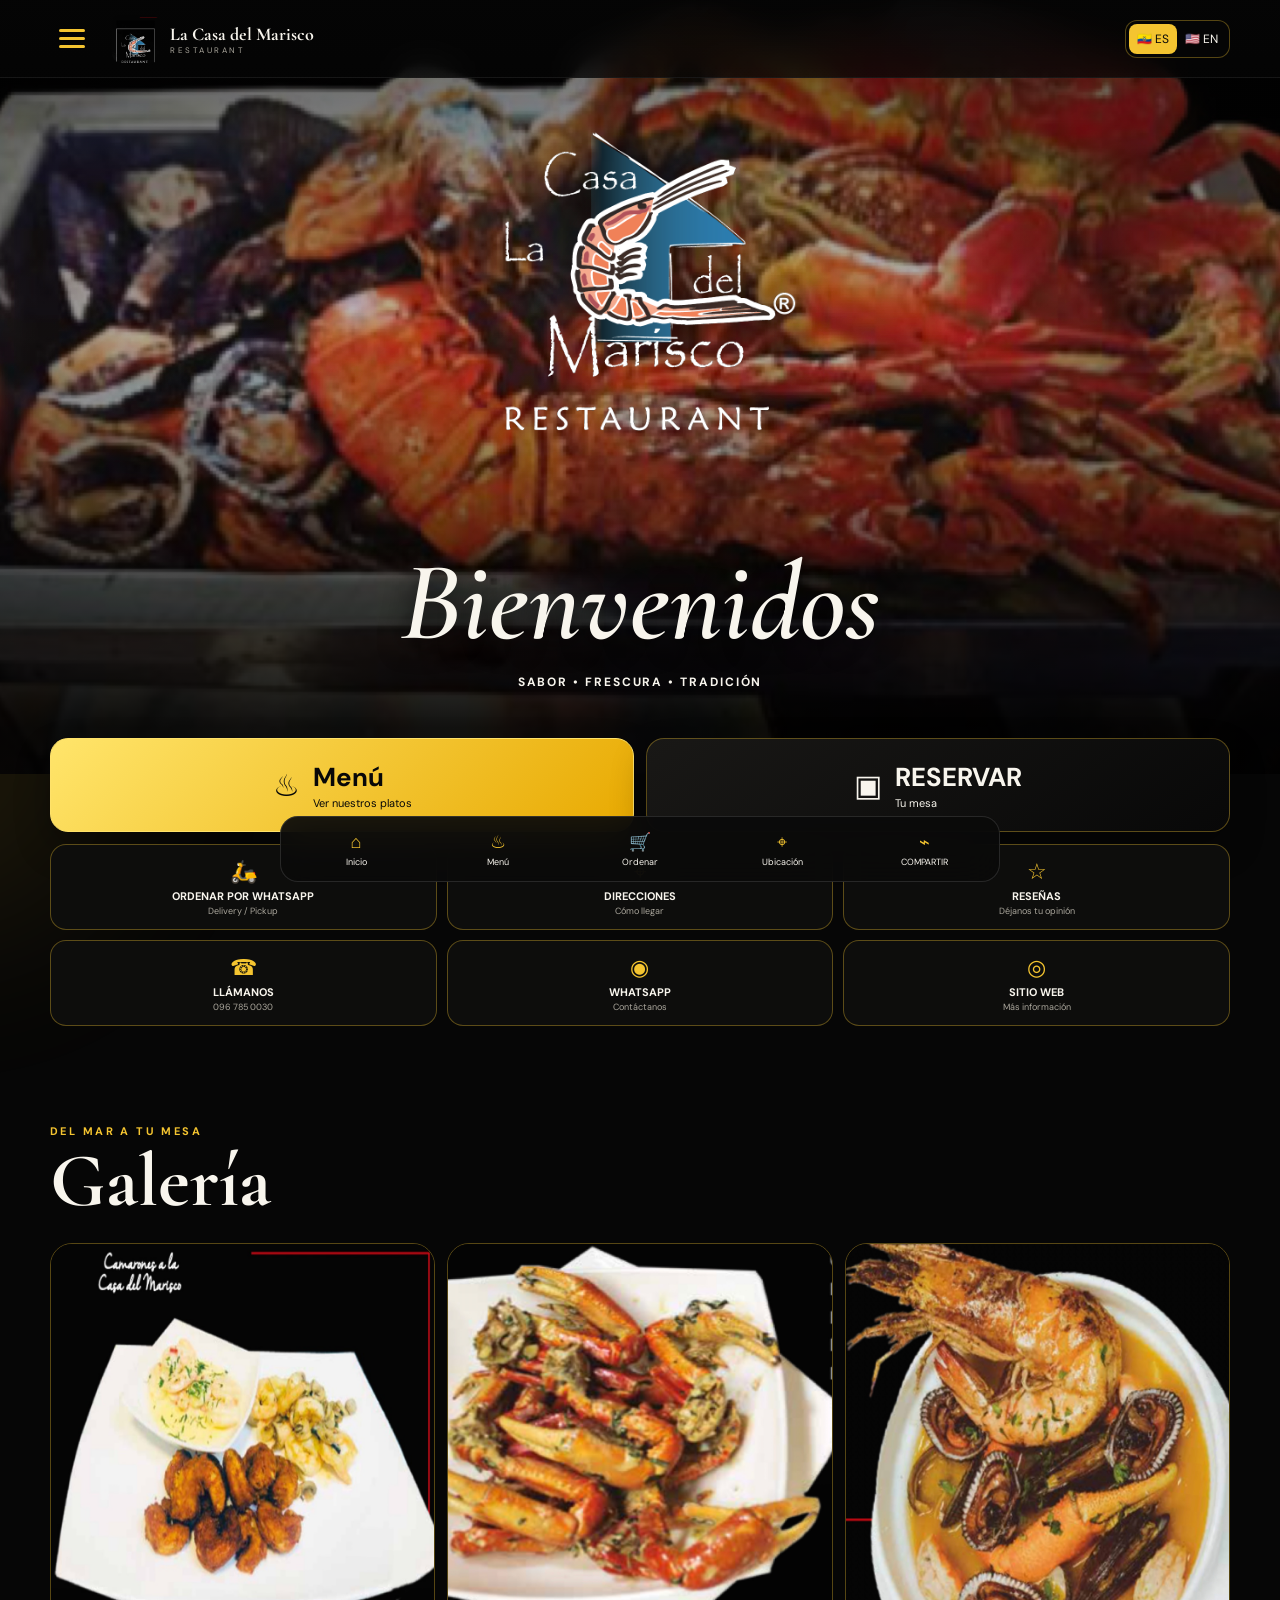
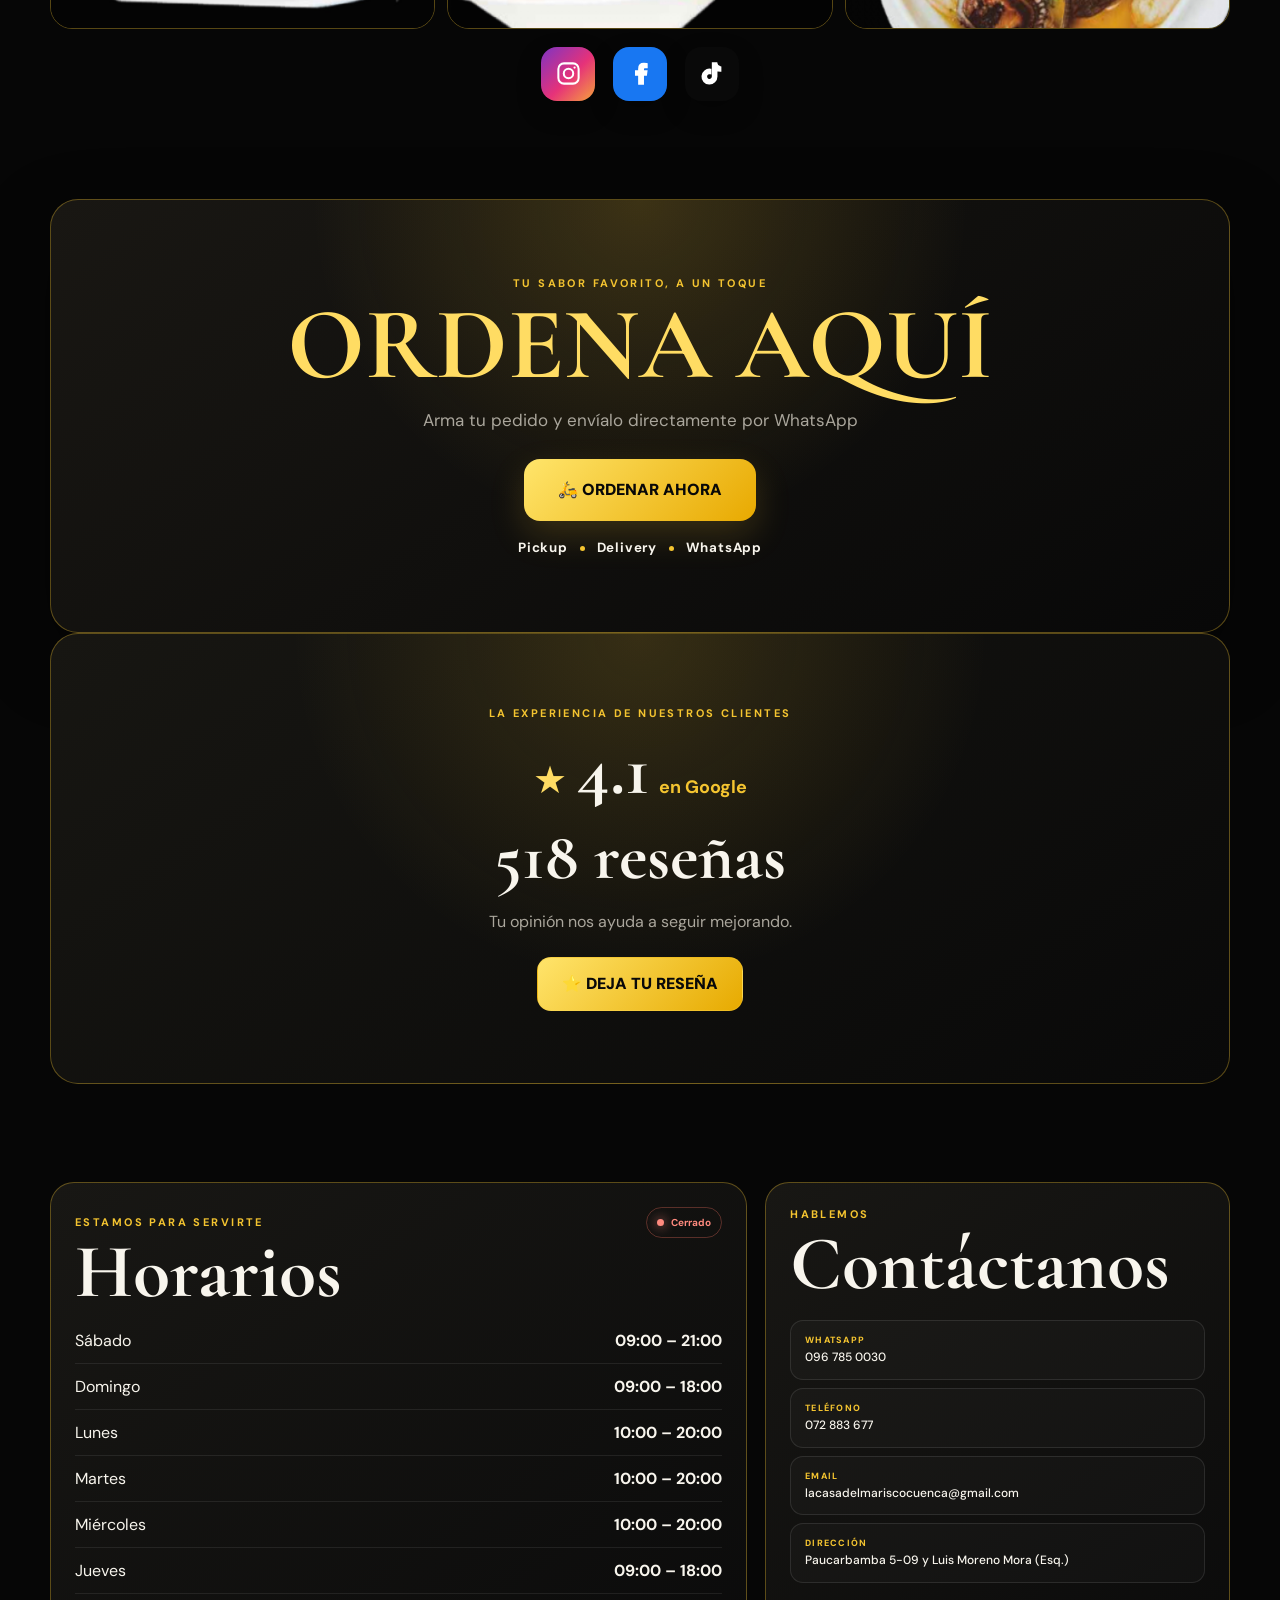
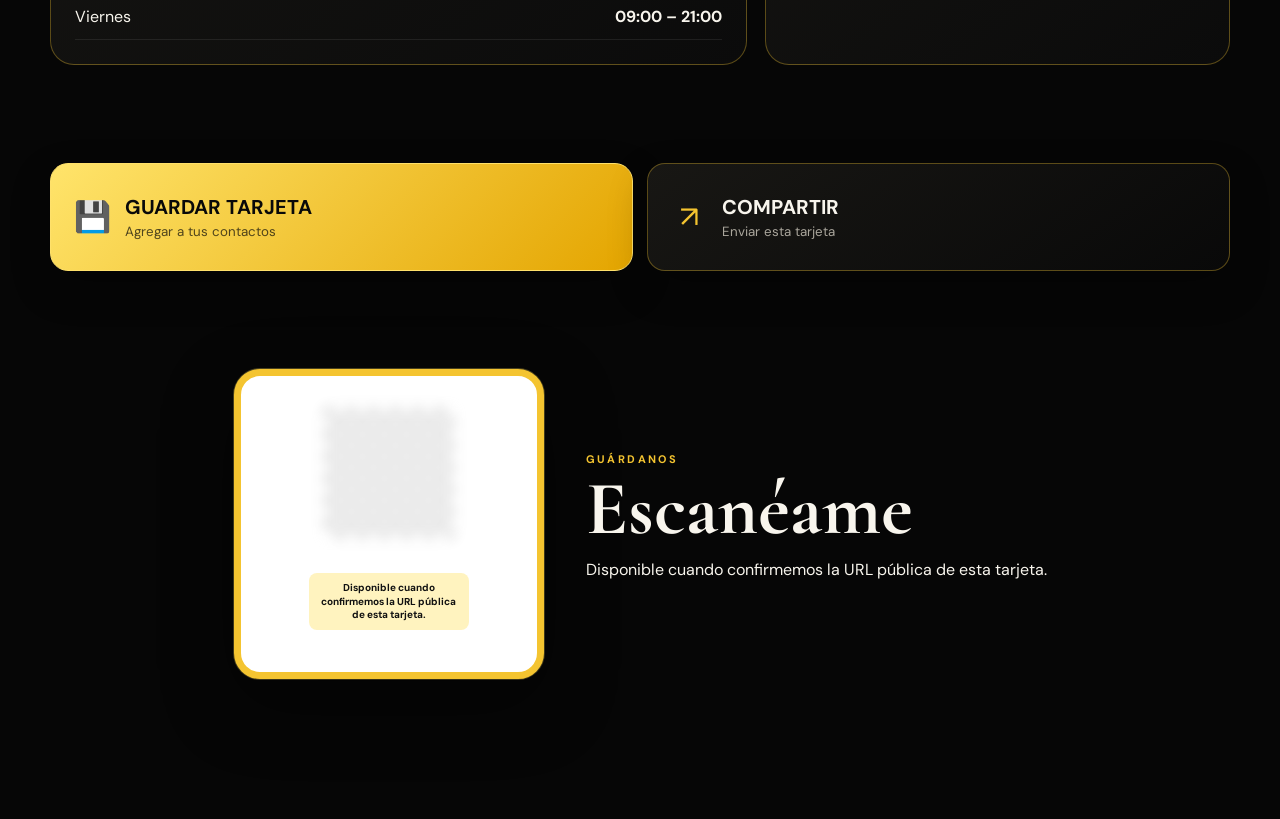
==== index.html @ 774e7944 "Initial release - La Casa del Marisco digital card" ====
<!doctype html>
<html lang="es">
  <head>
    <meta charset="UTF-8" />
    <meta name="viewport" content="width=device-width, initial-scale=1, viewport-fit=cover" />
    <meta name="theme-color" content="#080808" />
    <meta name="description" content="Tarjeta digital de La Casa del Marisco Restaurant." />
    <title>La Casa del Marisco</title>
    <link rel="preconnect" href="https://fonts.googleapis.com" />
    <link rel="preconnect" href="https://fonts.gstatic.com" crossorigin />
    <link href="https://fonts.googleapis.com/css2?family=Cormorant+Garamond:ital,wght@1,600&family=DM+Sans:wght@400;500;600;700&display=swap" rel="stylesheet" />
    <link rel="stylesheet" href="styles.css" />
    <link rel="stylesheet" href="brand-overrides.css" />
    <link rel="stylesheet" href="connections.css" />
    <link rel="stylesheet" href="phase5.css" />
    <link rel="stylesheet" href="phase6.css" />
    <link rel="stylesheet" href="phase7.css" />
    <link rel="stylesheet" href="phase8.css" />
  </head>
  <body>
    <div class="ambient ambient-one"></div>
    <div class="ambient ambient-two"></div>
    <header class="topbar" aria-label="Cabecera principal" data-i18n-aria="mainHeader">
      <button class="icon-button" id="menu-toggle" aria-label="Abrir navegación" data-i18n-aria="openNavigation" aria-expanded="false"><span></span><span></span><span></span></button>
      <a class="brand" href="#inicio" aria-label="La Casa del Marisco, inicio">
        <img class="brand-logo" src="assets/images/logo-menu.png" alt="" />
        <span><strong>La Casa del Marisco</strong><small>RESTAURANT</small></span>
      </a>
      <div class="language-switch" role="group" aria-label="Idioma" data-i18n-aria="languageLabel">
        <button data-lang="es" class="active" aria-pressed="true">🇪🇨 ES</button>
        <button data-lang="en" aria-pressed="false">🇺🇸 EN</button>
      </div>
    </header>

    <aside class="drawer" id="drawer" aria-hidden="true">
      <button class="drawer-close" id="drawer-close" aria-label="Cerrar navegación" data-i18n-aria="closeNavigation">×</button>
      <p class="eyebrow">La Casa del Marisco</p>
      <nav>
        <a href="#inicio" data-i18n="home">Inicio</a>
        <a href="#menu" data-i18n="menu">Menú</a>
        <a href="ordenar/" data-i18n="order">Ordenar</a>
        <a href="#horarios" data-i18n="hours">Horarios</a>
        <a href="#contacto" data-i18n="contact">Contacto</a>
      </nav>
    </aside>
    <button class="drawer-backdrop" id="drawer-backdrop" aria-label="Cerrar navegación" tabindex="-1"></button>

    <main>
      <section class="hero" id="inicio">
        <img class="hero-photo" src="assets/images/hero-seafood.jpg" alt="Composición promocional de mariscos" data-i18n-alt="heroAlt" fetchpriority="high" />
        <div class="hero-shade"></div>
        <img class="hero-logo" src="assets/brand/logo-la-casa-del-marisco-transparent.png" alt="La Casa del Marisco Restaurant" />
        <div class="hero-copy">
          <p class="eyebrow">Una experiencia del mar</p>
          <h1 data-i18n="welcome">Bienvenidos</h1>
          <p class="hero-tagline" data-i18n="tagline">SABOR <i></i> FRESCURA <i></i> TRADICIÓN</p>
        </div>
      </section>

      <section class="action-panel" aria-label="Acciones principales" data-i18n-aria="mainActions">
        <div class="primary-actions">
          <a class="action-card gold" href="#menu"><span class="action-icon">♨</span><span><strong data-i18n="menu">MENÚ</strong><small data-i18n="viewMenu">Ver nuestros platos</small></span></a>
          <a class="action-card" id="reservation-link" target="_blank" rel="noopener noreferrer"><span class="action-icon">▣</span><span><strong data-i18n="reserve">RESERVAR</strong><small data-i18n="yourTable">Tu mesa</small></span></a>
        </div>
        <div class="secondary-actions">
          <a class="mini-action" href="ordenar/"><span>🛵</span><strong data-i18n="orderWhatsapp">ORDENAR POR WHATSAPP</strong><small>Delivery / Pickup</small></a>
          <a class="mini-action" id="directions-link" target="_blank" rel="noopener noreferrer"><span>⌖</span><strong data-i18n="directions">DIRECCIONES</strong><small data-i18n="getDirections">Cómo llegar</small></a>
          <button class="mini-action" id="reviews-link"><span>☆</span><strong data-i18n="reviews">RESEÑAS</strong><small data-i18n="leaveOpinion">Déjanos tu opinión</small></button>
          <a class="mini-action" href="tel:+593967850030"><span>☎</span><strong data-i18n="callUs">LLÁMANOS</strong><small>096 785 0030</small></a>
          <a class="mini-action" id="general-whatsapp" target="_blank" rel="noopener noreferrer"><span>◉</span><strong>WHATSAPP</strong><small data-i18n="contactUs">Contáctanos</small></a>
          <button class="mini-action" data-placeholder="website"><span>◎</span><strong data-i18n="website">SITIO WEB</strong><small data-i18n="moreInfo">Más información</small></button>
        </div>
      </section>

      <section class="section gallery-section" aria-labelledby="gallery-title">
        <div class="section-heading"><p class="eyebrow" data-i18n="fromSea">Del mar a tu mesa</p><h2 id="gallery-title" data-i18n="gallery">Galería</h2></div>
        <div class="gallery-grid">
          <figure><img src="assets/images/gallery-shrimp.jpg" alt="Plato de camarones de La Casa del Marisco" data-i18n-alt="shrimpAlt" loading="lazy" /></figure>
          <figure><img src="assets/images/gallery-crab.jpg" alt="Plato de cangrejo de La Casa del Marisco" data-i18n-alt="crabAlt" loading="lazy" /></figure>
          <figure><img src="assets/images/gallery-soup.jpg" alt="Sopa marinera de La Casa del Marisco" data-i18n-alt="soupAlt" loading="lazy" /></figure>
        </div>
        <div class="social-row" aria-label="Redes sociales" data-i18n-aria="socialNetworks">
          <a id="instagram-link" aria-label="Instagram" target="_blank" rel="noopener noreferrer"><span class="social-icon instagram-icon" aria-hidden="true"><svg viewBox="0 0 24 24"><rect x="3" y="3" width="18" height="18" rx="5"/><circle cx="12" cy="12" r="4.2"/><circle class="social-dot" cx="17.4" cy="6.7" r="1"/></svg></span></a>
          <a id="facebook-link" aria-label="Facebook" target="_blank" rel="noopener noreferrer"><span class="social-icon facebook-icon" aria-hidden="true"><svg viewBox="0 0 24 24"><path d="M14.2 21v-8h2.7l.4-3.1h-3.1v-2c0-.9.3-1.5 1.6-1.5h1.7V3.6c-.8-.1-1.7-.2-2.5-.2-2.5 0-4.2 1.5-4.2 4.3v2.2H8v3.1h2.8v8h3.4z"/></svg></span></a>
          <a id="tiktok-link" aria-label="TikTok" target="_blank" rel="noopener noreferrer"><span class="social-icon tiktok-icon" aria-hidden="true"><svg viewBox="0 0 24 24"><path d="M15.5 3c.3 2 1.4 3.3 3.5 3.5v3.1c-1.3 0-2.5-.3-3.5-1v6.1a6.2 6.2 0 1 1-5.4-6.1v3.2a3 3 0 1 0 2.2 2.9V3h3.2z"/></svg></span></a>
        </div>
      </section>

      <section class="section order-cta" id="menu" aria-labelledby="order-title">
        <p class="eyebrow" data-i18n="orderEyebrow">Tu sabor favorito, a un toque</p>
        <h2 id="order-title" data-i18n="orderHere">ORDENA AQUÍ</h2>
        <p data-i18n="orderCtaText">Arma tu pedido y envíalo directamente por WhatsApp</p>
        <a class="order-cta-button" href="/ordenar/" data-i18n="orderNow">🛵 ORDENAR AHORA</a>
        <small>Pickup <i></i> Delivery <i></i> WhatsApp</small>
      </section>

      <section class="section reviews-section" aria-labelledby="reviews-title">
        <p class="eyebrow" data-i18n="customerExperience">La experiencia de nuestros clientes</p>
        <div class="reviews-rating"><span aria-hidden="true">★</span><strong id="google-rating">4.1</strong><small data-i18n="onGoogle">en Google</small></div>
        <h2 id="reviews-title"><span id="google-review-count">518</span> <span data-i18n="reviewWord">reseñas</span></h2>
        <p data-i18n="feedbackHelps">Tu opinión nos ayuda a seguir mejorando.</p>
        <a class="reviews-button" id="google-review-button" target="_blank" rel="noopener noreferrer" data-i18n="leaveReview">⭐ DEJA TU RESEÑA</a>
      </section>

      <section class="section info-grid" id="horarios">
        <article class="info-card"><div class="status-row"><p class="eyebrow" data-i18n="hereForYou">Estamos para servirte</p><span class="open-status" id="open-status"></span></div><h2 data-i18n="hours">Horarios</h2><div id="hours-list" class="hours-list"></div></article>
        <article class="info-card" id="contacto"><p class="eyebrow" data-i18n="talk">Hablemos</p><h2 data-i18n="contactTitle">Contáctanos</h2><div class="contact-list"><a id="contact-whatsapp" target="_blank" rel="noopener noreferrer"><span>WhatsApp</span><strong>096 785 0030</strong></a><a href="tel:072883677"><span data-i18n="phone">Teléfono</span><strong>072 883 677</strong></a><a href="mailto:lacasadelmariscocuenca@gmail.com"><span>Email</span><strong>lacasadelmariscocuenca@gmail.com</strong></a><a id="contact-address" target="_blank" rel="noopener noreferrer"><span data-i18n="addressLabel">Dirección</span><strong>Paucarbamba 5-09 y Luis Moreno Mora (Esq.)</strong></a></div></article>
      </section>

      <section class="section card-actions" aria-label="Guardar y compartir tarjeta" data-i18n-aria="saveShareLabel">
        <button class="card-action-button card-action-primary" id="save-contact" type="button"><span aria-hidden="true">💾</span><strong data-i18n="saveContact">GUARDAR TARJETA</strong><small data-i18n="addContacts">Agregar a tus contactos</small></button>
        <button class="card-action-button" id="share-card" type="button"><span aria-hidden="true">↗</span><strong data-i18n="share">COMPARTIR</strong><small data-i18n="sendCard">Enviar esta tarjeta</small></button>
      </section>

      <section class="section qr-section"><div class="qr-placeholder" id="qr-placeholder" aria-label="Código QR definitivo pendiente de URL pública" data-i18n-aria="qrLabel"><div class="qr-grid"></div><p id="qr-status"></p></div><div><p class="eyebrow" data-i18n="saveUs">Guárdanos</p><h2 data-i18n="scanMe">Escanéame</h2><p data-i18n="qrPending">Disponible cuando confirmemos la URL pública de esta tarjeta.</p></div></section>
    </main>

    <div class="toast" id="toast" role="status" aria-live="polite"></div>
    <nav class="bottom-nav" aria-label="Navegación inferior" data-i18n-aria="bottomNavigation">
      <a href="#inicio"><span>⌂</span><small data-i18n="home">Inicio</small></a>
      <a href="#menu"><span>♨</span><small data-i18n="menu">Menú</small></a>
      <a href="ordenar/"><span>🛒</span><small data-i18n="order">Ordenar</small></a>
      <a id="bottom-location" target="_blank" rel="noopener noreferrer"><span>⌖</span><small data-i18n="location">Ubicación</small></a>
      <button id="share-button"><span>⌁</span><small data-i18n="share">Compartir</small></button>
    </nav>
    <script type="module" src="app.js"></script>
  </body>
</html>
---- styles.css ----
:root{--ink:#060606;--surface:#10100f;--surface-2:#181714;--gold:#f4c430;--gold-2:#ffdc63;--white:#f8f5ed;--muted:#aaa69c;--line:rgba(244,196,48,.34);--radius:24px;--max:1180px}*{box-sizing:border-box}html{scroll-behavior:smooth;scroll-padding-top:82px}body{margin:0;background:var(--ink);color:var(--white);font-family:"DM Sans",sans-serif;min-width:320px;overflow-x:hidden}button,a,input,textarea{font:inherit}button,a{touch-action:manipulation}button{color:inherit}.ambient{position:fixed;border-radius:999px;filter:blur(100px);opacity:.11;pointer-events:none}.ambient-one{width:420px;height:420px;background:#d45c12;right:-180px;top:20vh}.ambient-two{width:340px;height:340px;background:var(--gold);left:-230px;top:65vh}.topbar{height:78px;position:fixed;z-index:40;inset:0 0 auto;display:grid;grid-template-columns:48px 1fr auto;align-items:center;gap:14px;padding:10px max(18px,calc((100vw - var(--max))/2));background:linear-gradient(180deg,rgba(5,5,5,.96),rgba(5,5,5,.76));border-bottom:1px solid rgba(255,255,255,.07);backdrop-filter:blur(18px)}.icon-button{width:44px;height:44px;border:0;background:transparent;display:grid;place-content:center;gap:5px;cursor:pointer}.icon-button span{width:26px;height:3px;border-radius:4px;background:var(--gold)}.brand{display:flex;align-items:center;gap:10px;color:var(--white);text-decoration:none;justify-self:start}.brand-mark{width:43px;height:43px;border:1px solid var(--gold);border-radius:50%;display:grid;place-items:center;color:var(--gold);font-family:"Cormorant Garamond",serif;font-weight:600}.brand strong{display:block;font-family:"Cormorant Garamond",serif;font-size:18px}.brand small{display:block;font-size:8px;letter-spacing:.32em;color:var(--muted)}.language-switch{display:flex;border:1px solid var(--line);padding:3px;border-radius:12px;background:#050505}.language-switch button{border:0;border-radius:8px;background:transparent;padding:7px 8px;font-size:12px;cursor:pointer}.language-switch button.active{background:var(--gold);color:#090909}.drawer{position:fixed;z-index:70;left:0;top:0;bottom:0;width:min(340px,88vw);padding:82px 32px;background:#0b0b0a;border-right:1px solid var(--line);transform:translateX(-105%);transition:.35s ease}.drawer.open{transform:none}.drawer-close{position:absolute;right:22px;top:18px;border:0;background:none;font-size:42px;color:var(--gold);cursor:pointer}.drawer nav{display:grid;margin-top:28px}.drawer nav a{padding:18px 0;border-bottom:1px solid rgba(255,255,255,.09);color:var(--white);text-decoration:none;font-size:22px}.drawer-backdrop{position:fixed;z-index:60;inset:0;border:0;background:rgba(0,0,0,.7);opacity:0;visibility:hidden;transition:.3s}.drawer-backdrop.open{opacity:1;visibility:visible}.drawer-open{overflow:hidden}.hero{position:relative;min-height:690px;display:flex;align-items:flex-end;justify-content:center;overflow:hidden}.hero>img{position:absolute;inset:0;width:100%;height:100%;object-fit:cover;object-position:center}.hero-shade{position:absolute;inset:0;background:linear-gradient(180deg,rgba(0,0,0,.2) 20%,rgba(0,0,0,.05) 48%,rgba(0,0,0,.97) 96%),linear-gradient(90deg,rgba(0,0,0,.25),transparent,rgba(0,0,0,.25))}.hero-copy{position:relative;text-align:center;padding:160px 20px 72px}.eyebrow{text-transform:uppercase;letter-spacing:.22em;font-size:11px;color:var(--gold);font-weight:700;margin:0 0 9px}.hero h1{font-family:"Cormorant Garamond",serif;font-weight:600;font-style:italic;font-size:clamp(68px,15vw,128px);line-height:.78;margin:10px 0 32px;text-shadow:0 4px 28px #000}.hero-tagline{font-size:12px;font-weight:700;letter-spacing:.16em}.hero-tagline i{display:inline-block;width:5px;height:5px;background:var(--gold);border-radius:50%;margin:0 8px;vertical-align:middle}.action-panel,.section{width:min(var(--max),calc(100% - 32px));margin-inline:auto}.action-panel{position:relative;margin-top:-36px;z-index:3}.primary-actions{display:grid;grid-template-columns:1fr 1fr;gap:12px}.action-card{min-height:94px;border:1px solid var(--line);border-radius:18px;background:linear-gradient(145deg,#191816,#080808);display:flex;align-items:center;justify-content:center;gap:13px;color:var(--white);text-decoration:none;cursor:pointer;box-shadow:0 16px 35px rgba(0,0,0,.3)}.action-card.gold{color:#080808;background:linear-gradient(135deg,#ffe56b,#e8a900);border-color:#ffe26a}.action-icon{font-size:30px}.action-card strong,.action-card small{display:block}.action-card strong{font-size:clamp(18px,4vw,26px)}.action-card small{font-size:11px;margin-top:2px}.secondary-actions{display:grid;grid-template-columns:repeat(3,1fr);gap:10px;margin-top:12px}.mini-action{min-height:86px;border:1px solid var(--line);border-radius:16px;background:#0d0d0c;color:var(--white);text-decoration:none;display:flex;flex-direction:column;align-items:center;justify-content:center;text-align:center;padding:10px 5px;cursor:pointer}.mini-action>span{font-size:22px;color:var(--gold)}.mini-action strong{font-size:11px;margin-top:4px}.mini-action small{font-size:9px;color:var(--muted);margin-top:2px}.section{padding:98px 0 0}.section-heading{max-width:670px;margin-bottom:28px}.section-heading h2,.info-card h2,.qr-section h2{font-family:"Cormorant Garamond",serif;font-size:clamp(46px,9vw,76px);line-height:.9;margin:0 0 12px}.section-heading>p:last-child{color:var(--muted);line-height:1.65}.gallery-grid{display:grid;grid-template-columns:repeat(3,1fr);gap:12px}.gallery-grid figure{margin:0;aspect-ratio:1;border-radius:22px;overflow:hidden;border:1px solid var(--line)}.gallery-grid img{width:100%;height:100%;object-fit:cover;transition:.5s}.gallery-grid figure:hover img{transform:scale(1.04)}.social-row{display:grid;grid-template-columns:repeat(3,1fr);gap:10px;margin-top:12px}.social-row button{border:1px solid rgba(255,255,255,.12);border-radius:14px;padding:14px;background:#111;color:var(--white);cursor:pointer}.social-row small{display:block;color:var(--muted);margin-top:4px}.pdf-shell{min-height:540px;border:1px solid var(--line);border-radius:var(--radius);overflow:hidden;background:linear-gradient(145deg,#181714,#090909);display:grid;place-items:center}.pdf-frame{display:none}.pdf-shell iframe{width:100%;height:72vh;min-height:540px;border:0;display:none}.pdf-shell iframe.visible{display:block}.pdf-missing{text-align:center;max-width:470px;padding:40px}.pdf-missing>span{display:grid;place-items:center;margin:0 auto 18px;width:86px;height:112px;border:1px solid var(--gold);border-radius:10px;color:var(--gold);font-family:"Cormorant Garamond",serif;font-size:42px}.pdf-missing h3{font-size:24px;margin:0 0 9px}.pdf-missing p{color:var(--muted);line-height:1.6}.viewer-controls{display:flex;flex-wrap:wrap;align-items:center;justify-content:center;gap:12px;margin-top:14px}.viewer-controls button,.viewer-controls a{border:1px solid var(--line);border-radius:12px;padding:12px 16px;background:#111;color:var(--white);text-decoration:none}.viewer-controls button:disabled{opacity:.35}.order-layout{display:grid;grid-template-columns:1fr 400px;gap:24px;align-items:start}.product-list{min-height:320px}.empty-state{min-height:320px;border:1px dashed var(--line);border-radius:var(--radius);display:grid;place-content:center;text-align:center;padding:38px}.empty-state>span{font-size:40px;color:var(--gold)}.empty-state h3{font-size:24px;margin:12px 0 6px}.empty-state p{max-width:500px;color:var(--muted);line-height:1.6}.cart-card,.info-card{background:linear-gradient(145deg,#181714,#0b0b0b);border:1px solid var(--line);border-radius:var(--radius);padding:24px}.cart-card{position:sticky;top:94px}.cart-title{display:flex;align-items:center;justify-content:space-between}.cart-title h3{font-family:"Cormorant Garamond",serif;font-size:42px;margin:0}.cart-count{width:38px;height:38px;border-radius:50%;display:grid;place-items:center;background:var(--gold);color:#080808;font-weight:800}.empty-cart{color:var(--muted);padding:28px 0}.cart-card label{font-size:12px;color:var(--muted)}.cart-card textarea{width:100%;resize:vertical;margin:8px 0 16px;border:1px solid rgba(255,255,255,.14);border-radius:12px;background:#080808;color:var(--white);padding:12px}.cart-total{display:flex;justify-content:space-between;padding:17px 0;border-top:1px solid rgba(255,255,255,.1);font-size:20px}.whatsapp-button{width:100%;border:0;border-radius:14px;padding:16px;background:linear-gradient(135deg,var(--gold-2),#e9ab00);color:#090909;text-transform:uppercase;font-weight:800;cursor:pointer}.whatsapp-button:disabled{filter:grayscale(1);opacity:.4}.cart-help{font-size:11px;line-height:1.5;color:var(--muted);text-align:center}.cart-item{display:flex;justify-content:space-between;gap:12px;padding:14px 0;border-bottom:1px solid rgba(255,255,255,.08)}.cart-item small,.cart-item span{display:block;color:var(--muted);margin-top:3px}.quantity{display:flex;align-items:center;gap:6px}.quantity button{border:1px solid var(--line);border-radius:7px;background:#080808;min-width:29px;height:29px}.info-grid{display:grid;grid-template-columns:1.2fr .8fr;gap:18px}.hours-list>div{display:flex;justify-content:space-between;padding:12px 0;border-bottom:1px solid rgba(255,255,255,.08)}.info-card>a{display:block;color:var(--white);text-decoration:none;margin:14px 0;overflow-wrap:anywhere}.muted{color:var(--muted)}.qr-section{display:flex;align-items:center;justify-content:center;gap:42px;padding-bottom:140px}.qr-placeholder{width:260px;aspect-ratio:1;background:#fff;border:7px solid var(--gold);border-radius:26px;padding:20px;display:grid;place-items:center;text-align:center;color:#111}.qr-grid{width:130px;height:130px;background:repeating-conic-gradient(#090909 0 25%,#fff 0 50%) 0/22px 22px;filter:blur(5px);opacity:.25}.qr-placeholder p{font-size:10px;max-width:160px}.bottom-nav{position:fixed;z-index:45;bottom:0;left:50%;transform:translateX(-50%);width:min(720px,calc(100% - 16px));display:grid;grid-template-columns:repeat(6,1fr);padding:8px 4px max(8px,env(safe-area-inset-bottom));border:1px solid rgba(255,255,255,.12);border-bottom:0;border-radius:18px 18px 0 0;background:rgba(10,10,10,.92);backdrop-filter:blur(18px)}.bottom-nav a,.bottom-nav button{border:0;background:none;color:var(--white);text-decoration:none;text-align:center;padding:5px 2px;cursor:pointer}.bottom-nav span,.bottom-nav small{display:block}.bottom-nav span{font-size:18px;color:var(--gold)}.bottom-nav small{font-size:9px;margin-top:2px}.toast{position:fixed;z-index:100;left:50%;bottom:90px;transform:translate(-50%,20px);padding:12px 18px;border:1px solid var(--line);border-radius:12px;background:#151410;opacity:0;visibility:hidden;transition:.25s;text-align:center}.toast.show{opacity:1;visibility:visible;transform:translate(-50%,0)}@media(max-width:760px){.topbar{padding-inline:12px}.brand strong{font-size:14px}.brand small{font-size:7px}.hero{min-height:620px}.hero-copy{padding-bottom:70px}.secondary-actions{grid-template-columns:repeat(3,1fr)}.gallery-grid{gap:7px}.gallery-grid figure{border-radius:14px}.social-row{grid-template-columns:1fr}.order-layout,.info-grid{grid-template-columns:1fr}.cart-card{position:static}.qr-section{flex-direction:column;text-align:center}.pdf-shell,.pdf-shell iframe{min-height:480px}.section{padding-top:78px}}@media(max-width:430px){.language-switch button{padding:6px;font-size:10px}.brand-mark{width:38px;height:38px;font-size:12px}.hero{min-height:590px}.hero h1{font-size:68px}.hero-tagline{font-size:9px}.action-panel,.section{width:calc(100% - 20px)}.action-card{min-height:86px}.action-icon{font-size:24px}.secondary-actions{gap:7px}.mini-action{min-height:79px}.mini-action strong{font-size:9px}.mini-action small{font-size:8px}.section-heading h2,.info-card h2,.qr-section h2{font-size:48px}.gallery-grid{grid-template-columns:repeat(3,1fr)}.viewer-controls{font-size:12px}.viewer-controls button,.viewer-controls a{padding:10px}.qr-placeholder{width:230px}.bottom-nav{width:calc(100% - 8px)}}@media(min-width:1100px){body{padding-bottom:0}.hero{min-height:760px}.bottom-nav{bottom:18px;border-radius:18px;border-bottom:1px solid rgba(255,255,255,.12)}}@media(prefers-reduced-motion:reduce){*{scroll-behavior:auto!important;transition:none!important}}
---- brand-overrides.css ----
.brand-logo {
  width: 48px;
  height: 48px;
  object-fit: contain;
  border-radius: 9px;
}

@media (max-width: 430px) {
  .brand-logo {
    width: 40px;
    height: 40px;
  }
}
---- connections.css ----
.status-row {
  display: flex;
  align-items: center;
  justify-content: space-between;
  gap: 12px;
}

.status-row .eyebrow {
  margin: 0;
}

.open-status {
  display: inline-flex;
  align-items: center;
  gap: 7px;
  flex: none;
  padding: 8px 10px;
  border: 1px solid rgba(255, 255, 255, 0.12);
  border-radius: 999px;
  color: var(--muted);
  font-size: 10px;
  font-weight: 700;
}

.open-status::before {
  content: "";
  width: 7px;
  height: 7px;
  border-radius: 50%;
  background: currentColor;
  box-shadow: 0 0 12px currentColor;
}

.open-status.is-open {
  border-color: rgba(65, 220, 122, 0.32);
  color: #59df89;
}

.open-status.is-closed {
  border-color: rgba(255, 116, 101, 0.3);
  color: #ff8a7e;
}

.contact-list {
  display: grid;
  gap: 8px;
  margin-top: 22px;
}

.contact-list a {
  margin: 0;
  padding: 13px 14px;
  border: 1px solid rgba(255, 255, 255, 0.1);
  border-radius: 13px;
  background: rgba(255, 255, 255, 0.025);
  color: var(--white);
  text-decoration: none;
}

.contact-list a:visited { color: var(--white); }
.contact-list a:hover { color: var(--gold-2); border-color: var(--line); background: rgba(244, 196, 48, 0.07); }
.contact-list a:active { color: var(--gold); }
.contact-list a:focus-visible { color: var(--gold-2); }
.contact-list a:focus { color: var(--gold-2); text-decoration: none; }

.contact-list span,
.contact-list strong {
  display: block;
}

.contact-list span {
  margin-bottom: 3px;
  color: var(--gold);
  font-size: 9px;
  font-weight: 800;
  letter-spacing: 0.14em;
  text-transform: uppercase;
}

.contact-list strong {
  font-size: 12px;
  font-weight: 500;
  line-height: 1.4;
}

.qr-placeholder {
  width: min(310px, 82vw);
  box-shadow: 0 25px 70px rgba(0, 0, 0, 0.45), 0 0 0 1px rgba(255, 224, 92, 0.3);
}

.qr-placeholder .qr-grid {
  filter: blur(7px);
  opacity: 0.16;
}

.qr-placeholder p {
  padding: 8px 10px;
  border-radius: 8px;
  background: #fff3bf;
  font-weight: 700;
  line-height: 1.35;
}

.bottom-nav {
  grid-template-columns: repeat(5, 1fr);
}

button:focus-visible,
a:focus-visible {
  outline: 2px solid var(--gold-2);
  outline-offset: 3px;
}

@media (max-width: 430px) {
  .status-row {
    align-items: flex-start;
    flex-direction: column;
  }

  .open-status {
    margin-bottom: 10px;
  }

  .contact-list strong {
    font-size: 11px;
  }
}
---- phase5.css ----
.social-row button {
  display: flex;
  align-items: center;
  justify-content: center;
  gap: 12px;
  text-align: left;
}
.social-icon { flex: none; width: 36px; height: 36px; display: grid; place-items: center; border-radius: 11px; color: #fff; font-size: 22px; font-weight: 800; }
.instagram-icon { background: linear-gradient(135deg, #7d34c4, #e63279 55%, #f6a33b); }
.facebook-icon { background: #1877f2; font-family: Arial, sans-serif; }
.tiktok-icon { background: #090909; text-shadow: -2px 0 #25f4ee, 2px 0 #fe2c55; }
.order-cta { position: relative; overflow: hidden; display: grid; justify-items: center; text-align: center; padding: 76px 24px; margin-top: 98px; border: 1px solid var(--line); border-radius: 28px; background: radial-gradient(circle at 50% 0, rgba(244,196,48,.18), transparent 45%), linear-gradient(145deg, #191713, #080808); box-shadow: 0 26px 70px rgba(0,0,0,.38); }
.order-cta h2 { margin: 0; font-family: "Cormorant Garamond", serif; font-size: clamp(58px,11vw,102px); line-height: .9; color: var(--gold-2); }
.order-cta > p:not(.eyebrow) { max-width: 590px; margin: 18px 0 28px; color: var(--muted); font-size: 17px; }
.order-cta-button { display: inline-flex; align-items: center; justify-content: center; min-height: 62px; padding: 0 34px; border-radius: 16px; background: linear-gradient(135deg,#ffe56b,#e8a900); color: #080808; text-decoration: none; font-weight: 900; box-shadow: 0 14px 35px rgba(244,196,48,.18); }
.order-cta-button:visited { color: #080808; }
.order-cta-button:hover, .order-cta-button:focus-visible { color: #080808; filter: brightness(1.08); }
.order-cta small { margin-top: 18px; color: var(--white); font-weight: 700; letter-spacing: .06em; }
.order-cta small i { display: inline-block; width: 5px; height: 5px; margin: 0 8px; border-radius: 50%; background: var(--gold); vertical-align: middle; }
@media (max-width: 430px) {
  .order-cta { width: calc(100% - 20px); padding: 58px 16px; margin-top: 78px; }
  .order-cta > p:not(.eyebrow) { font-size: 15px; }
  .order-cta-button { width: 100%; padding-inline: 18px; }
  .social-row button { justify-content: flex-start; padding-inline: 20px; }
}
---- phase6.css ----
.hero { min-height: min(900px, 86vh); }
.hero > .hero-photo { object-position: center 52%; }
.hero-shade { background: linear-gradient(180deg, rgba(0,0,0,.62) 0%, rgba(0,0,0,.14) 44%, rgba(0,0,0,.92) 94%), linear-gradient(90deg, rgba(0,0,0,.25), transparent, rgba(0,0,0,.25)); }
.hero > .hero-logo { position: absolute; z-index: 2; inset: auto; top: 94px; left: 50%; transform: translateX(-50%); width: clamp(290px, 34vw, 460px) !important; height: auto !important; max-height: 48%; object-fit: contain !important; filter: drop-shadow(0 8px 18px rgba(0,0,0,.55)); }
.hero-copy { z-index: 3; padding-top: 440px; }
.hero-copy .eyebrow { display: none; }
.hero h1 { font-size: clamp(66px, 11vw, 112px); margin-bottom: 28px; }

.social-row a { display: flex; align-items: center; justify-content: center; gap: 12px; min-height: 68px; padding: 14px; border: 1px solid rgba(255,255,255,.12); border-radius: 14px; background: #111; color: var(--white); text-align: left; text-decoration: none; transition: border-color .2s ease, background .2s ease, transform .2s ease; }
.social-row a:visited { color: var(--white); }
.social-row a:hover, .social-row a:focus-visible { color: var(--white); border-color: var(--gold); background: rgba(244,196,48,.07); transform: translateY(-2px); }
.social-row a small { display: block; margin-top: 4px; color: var(--muted); }
.social-icon svg { width: 23px; height: 23px; fill: currentColor; stroke: currentColor; stroke-width: 1.8; }
.instagram-icon svg { fill: none; }
.instagram-icon .social-dot { fill: currentColor; stroke: none; }

.reviews-section { position: relative; overflow: hidden; display: grid; justify-items: center; text-align: center; padding: 72px 24px; border: 1px solid var(--line); border-radius: 28px; background: radial-gradient(circle at 50% 0, rgba(244,196,48,.16), transparent 47%), linear-gradient(145deg,#171612,#090909); }
.reviews-rating { display: flex; align-items: baseline; gap: 9px; margin: 4px 0 8px; }
.reviews-rating > span { color: var(--gold-2); font-size: 38px; }
.reviews-rating strong { color: var(--white); font-family: "Cormorant Garamond",serif; font-size: 74px; line-height: 1; }
.reviews-rating small { color: var(--gold); font-size: 18px; font-weight: 700; }
.reviews-section h2 { margin: 0; font-family: "Cormorant Garamond",serif; font-size: clamp(44px,7vw,68px); }
.reviews-section > p:not(.eyebrow) { margin: 13px 0 25px; color: var(--muted); }
.reviews-button { min-height: 54px; padding: 0 24px; border: 1px solid var(--line); border-radius: 14px; background: linear-gradient(135deg,#ffe46b,#e7aa00); color: #090909; font-weight: 900; }
.reviews-button:disabled { cursor: not-allowed; filter: grayscale(.35); opacity: .62; }
.reviews-pending { margin-top: 11px; color: var(--muted); font-size: 10px; }

@media (max-width: 760px) {
  .hero { min-height: 700px; }
  .hero > .hero-photo { object-position: 58% center; }
  .hero > .hero-logo { top: 88px; width: min(82vw, 350px) !important; max-height: 43%; }
  .hero-copy { padding: 390px 16px 82px; }
  .social-row a { justify-content: flex-start; padding-inline: 20px; }
}
@media (max-width: 430px) {
  .hero { min-height: 660px; }
  .hero > .hero-logo { top: 84px; width: min(88vw, 335px) !important; }
  .hero-copy { padding-top: 365px; }
  .hero h1 { font-size: 66px; }
  .reviews-section { width: calc(100% - 20px); padding: 58px 16px; }
}
---- phase7.css ----
.reviews-button {
  display: inline-flex;
  align-items: center;
  justify-content: center;
  color: #090909;
  text-decoration: none;
}
.reviews-button:visited,
.reviews-button:hover,
.reviews-button:focus-visible { color: #090909; }
.reviews-button:hover,
.reviews-button:focus-visible { filter: brightness(1.08); }

.card-actions {
  display: grid;
  grid-template-columns: repeat(2, minmax(0, 1fr));
  gap: 14px;
}
.card-action-button {
  min-height: 108px;
  display: grid;
  grid-template-columns: 42px 1fr;
  grid-template-rows: auto auto;
  align-content: center;
  align-items: center;
  column-gap: 12px;
  padding: 20px;
  border: 1px solid var(--line);
  border-radius: 18px;
  background: linear-gradient(145deg, #181714, #090909);
  color: var(--white);
  text-align: left;
  cursor: pointer;
  box-shadow: 0 16px 38px rgba(0,0,0,.28);
}
.card-action-button > span { grid-row: 1 / 3; font-size: 30px; color: var(--gold); text-align: center; }
.card-action-button strong { font-size: clamp(15px,2vw,20px); }
.card-action-button small { margin-top: 3px; color: var(--muted); }
.card-action-primary { background: linear-gradient(135deg, #ffe46b, #e4a500); color: #090909; border-color: #ffe16b; }
.card-action-primary > span { color: #090909; }
.card-action-primary small { color: rgba(9,9,9,.7); }
.card-action-button:hover,
.card-action-button:focus-visible { border-color: var(--gold-2); filter: brightness(1.06); transform: translateY(-1px); }

@media (max-width: 430px) {
  .card-actions { width: calc(100% - 20px); grid-template-columns: 1fr; gap: 10px; }
  .card-action-button { min-height: 92px; }
}
---- phase8.css ----
.primary-actions { grid-template-columns: repeat(2, minmax(0, 1fr)); }
.secondary-actions { grid-template-columns: repeat(3, minmax(0, 1fr)); }
.primary-actions > *, .secondary-actions > * { min-width: 0; }
.mini-action strong { max-width: 100%; line-height: 1.15; overflow-wrap: normal; }

.social-row { display: flex; flex-wrap: nowrap; align-items: center; justify-content: center; gap: 18px; margin-top: 18px; }
.social-row a { flex: 0 0 54px; width: 54px; min-height: 54px; padding: 0; border: 0; border-radius: 16px; background: transparent; box-shadow: 0 10px 24px rgba(0,0,0,.28); }
.social-row a:hover, .social-row a:focus-visible { border: 0; background: transparent; transform: translateY(-2px) scale(1.04); }
.social-row a:active { transform: scale(.97); }
.social-icon { width: 54px; height: 54px; border-radius: 16px; }
.social-icon svg { width: 27px; height: 27px; }

@media (max-width: 430px) {
  .primary-actions { grid-template-columns: repeat(2, minmax(0, 1fr)); gap: 8px; }
  .secondary-actions { grid-template-columns: repeat(3, minmax(0, 1fr)); gap: 7px; }
  .action-card { min-width: 0; padding-inline: 8px; gap: 8px; }
  .action-card strong { font-size: 17px; }
  .action-card small { font-size: 9px; }
  .mini-action { min-width: 0; min-height: 82px; padding: 8px 3px; }
  .mini-action > span { font-size: 20px; }
  .mini-action strong { font-size: 8.5px; }
  .mini-action small { font-size: 7.5px; line-height: 1.15; }
  .social-row { flex-wrap: nowrap; gap: 16px; }
  .social-row a, .social-icon { width: 52px; min-height: 52px; flex-basis: 52px; }
}
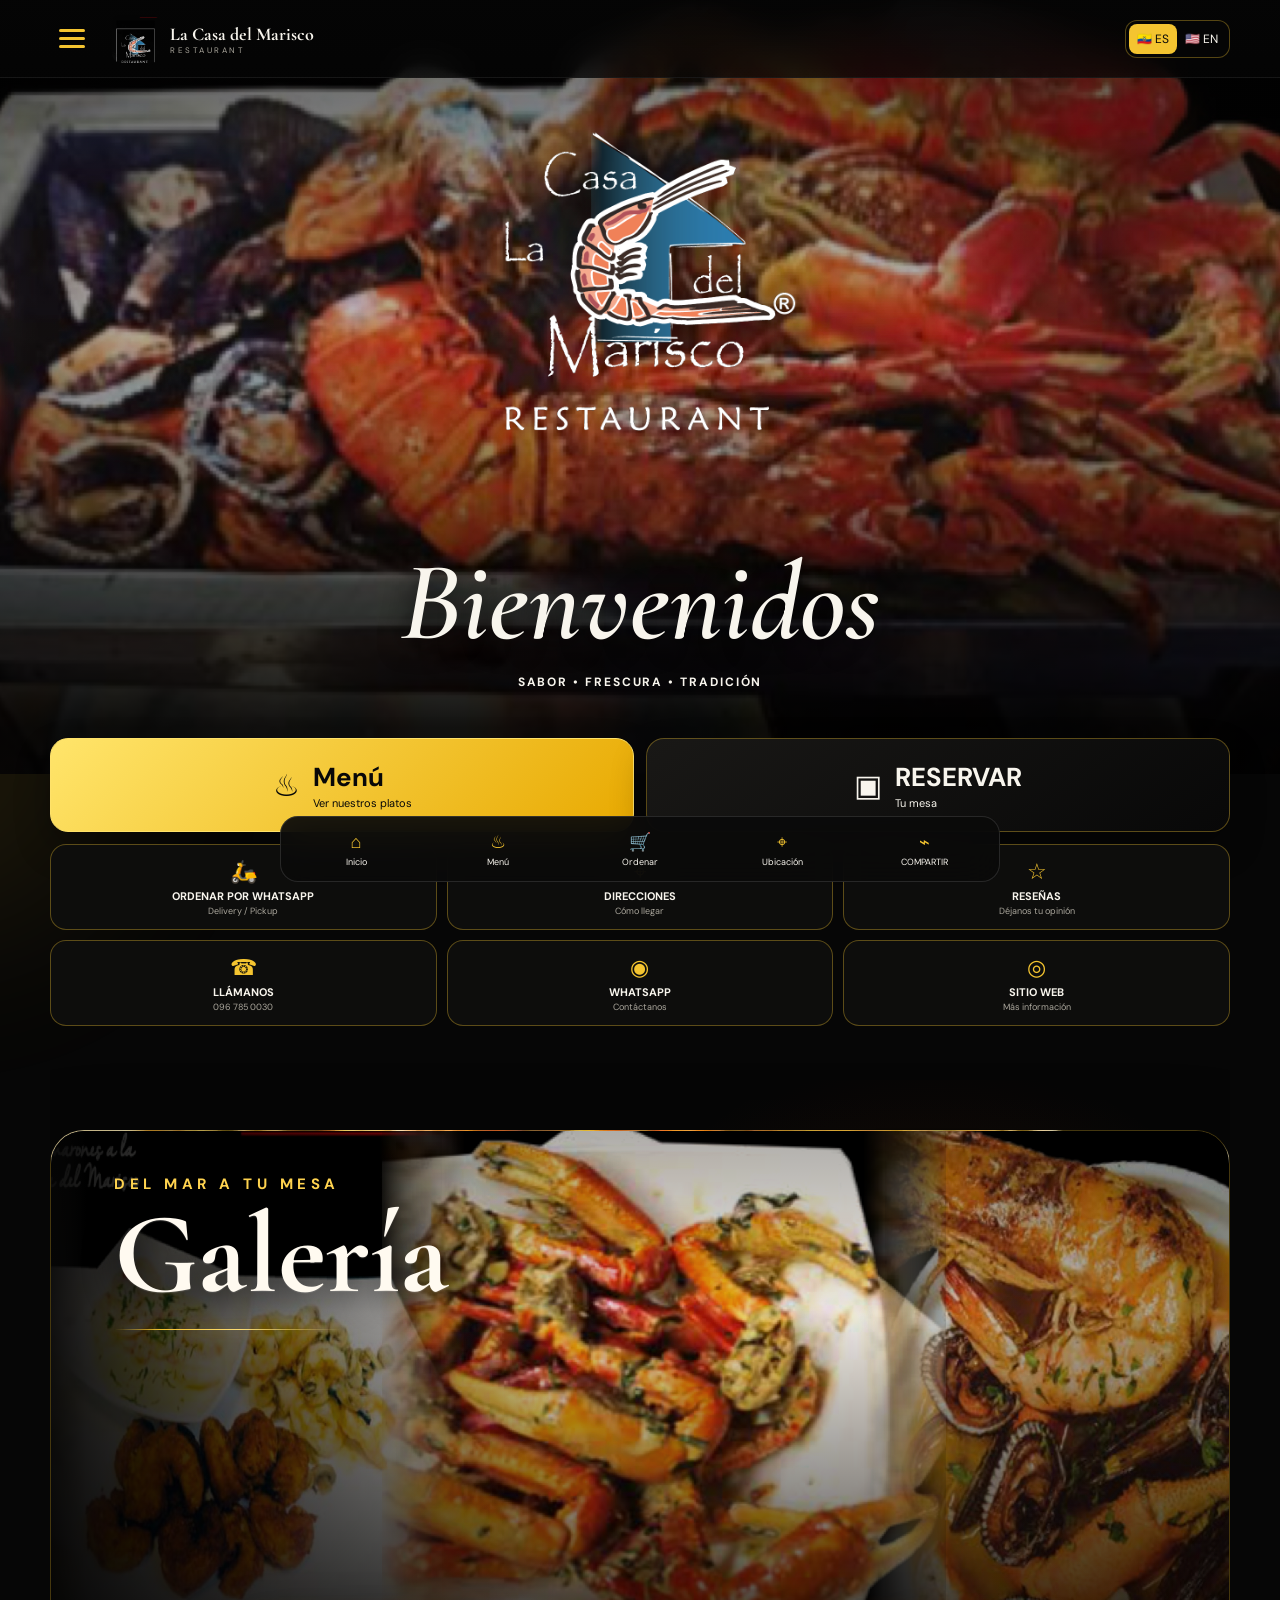
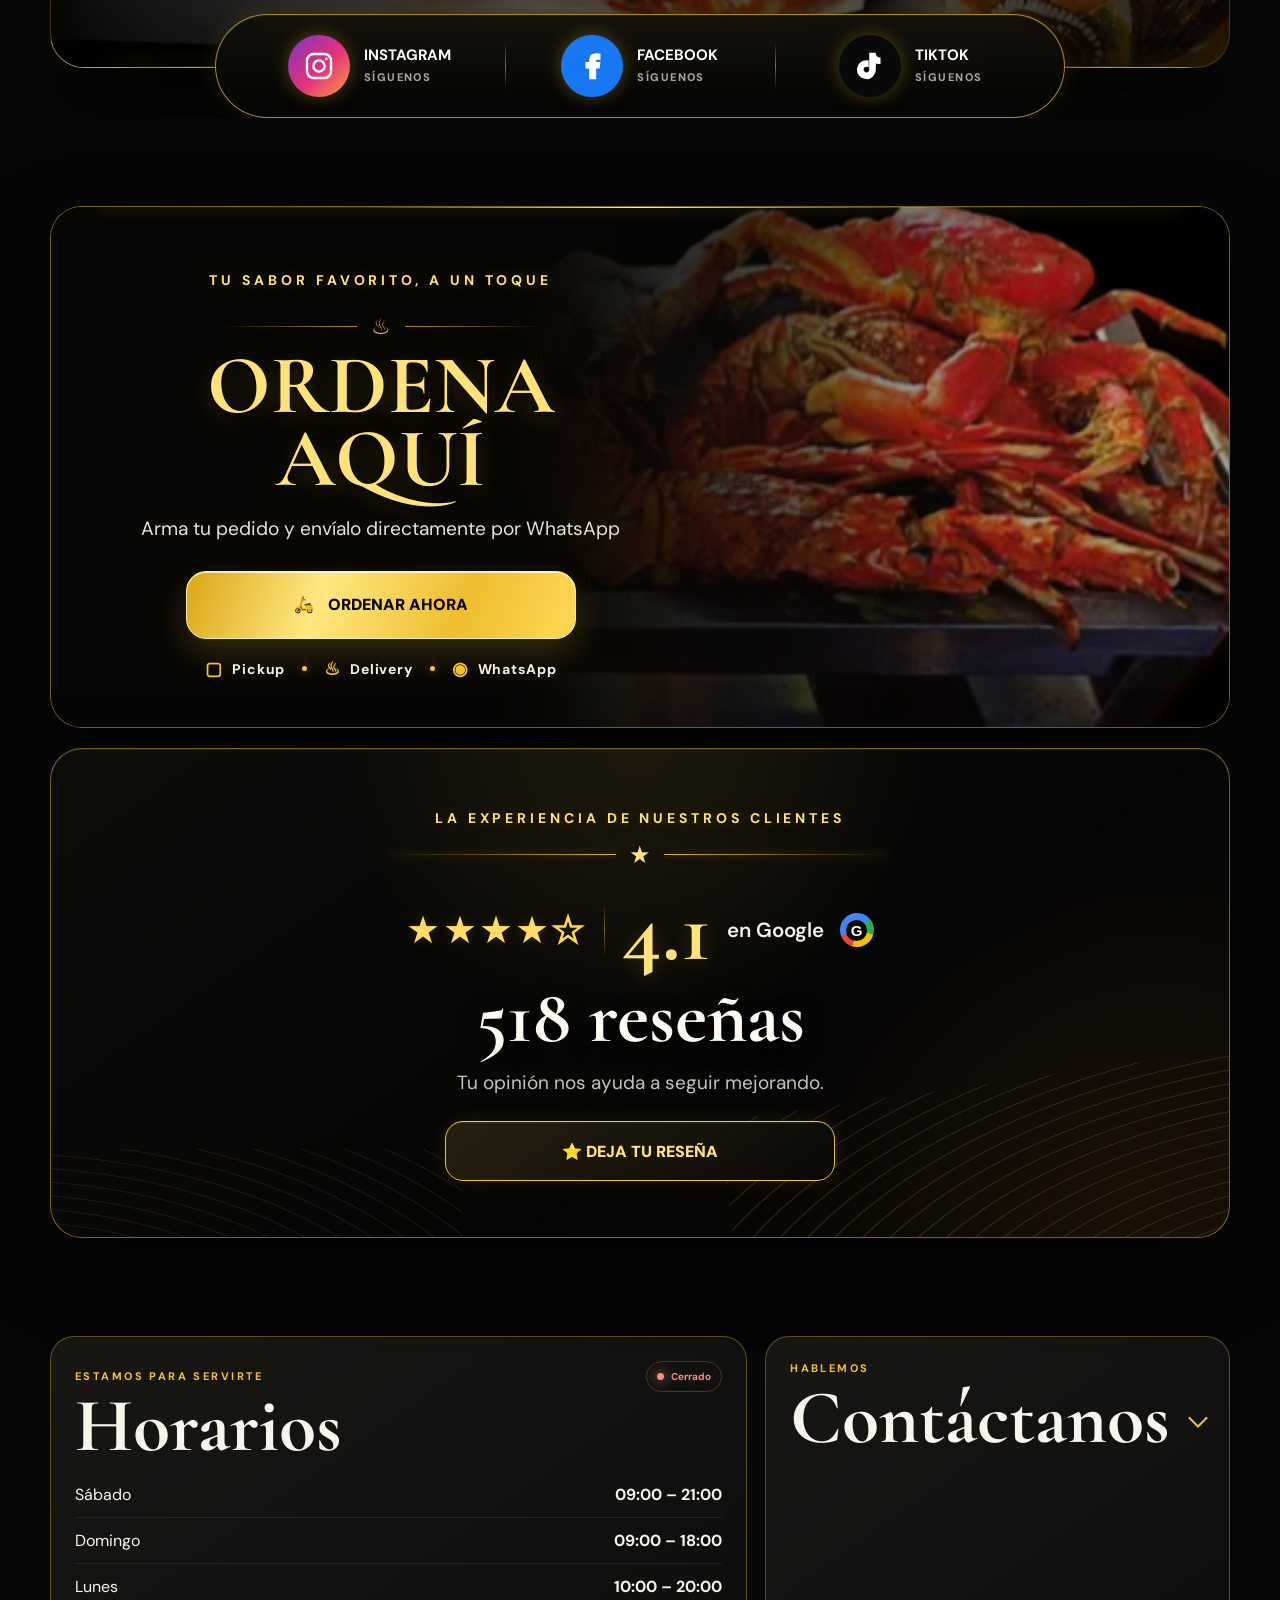
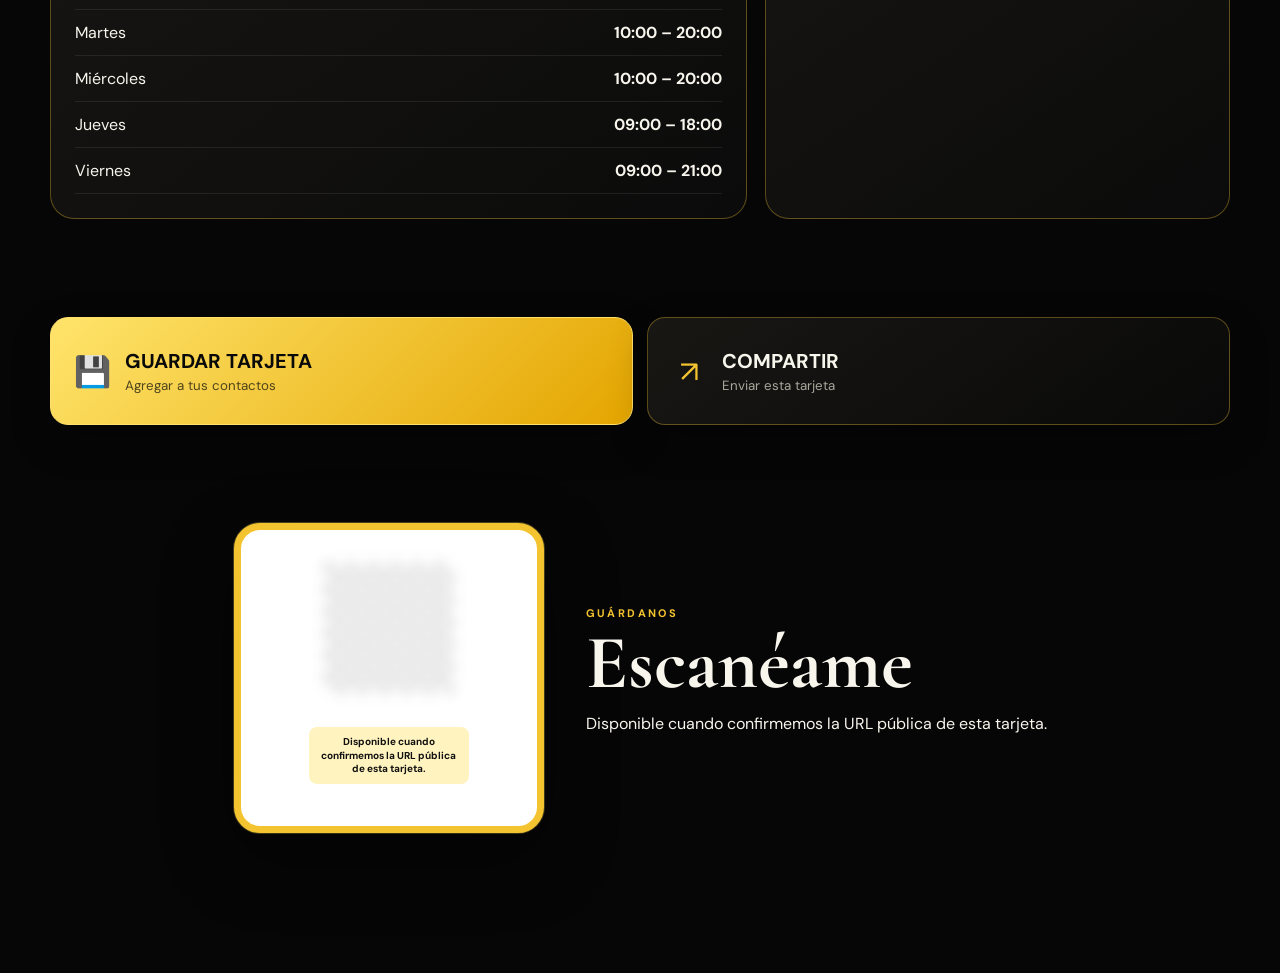
==== commit 32d2f8b4: "Polish mobile gallery and premium home sections" ====
--- a/index.html
+++ b/index.html
@@ -16,6 +16,9 @@
     <link rel="stylesheet" href="phase6.css" />
     <link rel="stylesheet" href="phase7.css" />
     <link rel="stylesheet" href="phase8.css" />
+    <link rel="stylesheet" href="phase10.css" />
+    <link rel="stylesheet" href="phase11.css" />
+    <link rel="stylesheet" href="phase12.css" />
   </head>
   <body>
     <div class="ambient ambient-one"></div>
@@ -80,23 +83,34 @@
           <figure><img src="assets/images/gallery-soup.jpg" alt="Sopa marinera de La Casa del Marisco" data-i18n-alt="soupAlt" loading="lazy" /></figure>
         </div>
         <div class="social-row" aria-label="Redes sociales" data-i18n-aria="socialNetworks">
-          <a id="instagram-link" aria-label="Instagram" target="_blank" rel="noopener noreferrer"><span class="social-icon instagram-icon" aria-hidden="true"><svg viewBox="0 0 24 24"><rect x="3" y="3" width="18" height="18" rx="5"/><circle cx="12" cy="12" r="4.2"/><circle class="social-dot" cx="17.4" cy="6.7" r="1"/></svg></span></a>
-          <a id="facebook-link" aria-label="Facebook" target="_blank" rel="noopener noreferrer"><span class="social-icon facebook-icon" aria-hidden="true"><svg viewBox="0 0 24 24"><path d="M14.2 21v-8h2.7l.4-3.1h-3.1v-2c0-.9.3-1.5 1.6-1.5h1.7V3.6c-.8-.1-1.7-.2-2.5-.2-2.5 0-4.2 1.5-4.2 4.3v2.2H8v3.1h2.8v8h3.4z"/></svg></span></a>
-          <a id="tiktok-link" aria-label="TikTok" target="_blank" rel="noopener noreferrer"><span class="social-icon tiktok-icon" aria-hidden="true"><svg viewBox="0 0 24 24"><path d="M15.5 3c.3 2 1.4 3.3 3.5 3.5v3.1c-1.3 0-2.5-.3-3.5-1v6.1a6.2 6.2 0 1 1-5.4-6.1v3.2a3 3 0 1 0 2.2 2.9V3h3.2z"/></svg></span></a>
+          <a id="instagram-link" aria-label="Instagram" target="_blank" rel="noopener noreferrer"><span class="social-icon instagram-icon" aria-hidden="true"><svg viewBox="0 0 24 24"><rect x="3" y="3" width="18" height="18" rx="5"/><circle cx="12" cy="12" r="4.2"/><circle class="social-dot" cx="17.4" cy="6.7" r="1"/></svg></span><span class="social-copy"><strong>Instagram</strong><small data-i18n="followUs">SÍGUENOS</small></span></a>
+          <a id="facebook-link" aria-label="Facebook" target="_blank" rel="noopener noreferrer"><span class="social-icon facebook-icon" aria-hidden="true"><svg viewBox="0 0 24 24"><path d="M14.2 21v-8h2.7l.4-3.1h-3.1v-2c0-.9.3-1.5 1.6-1.5h1.7V3.6c-.8-.1-1.7-.2-2.5-.2-2.5 0-4.2 1.5-4.2 4.3v2.2H8v3.1h2.8v8h3.4z"/></svg></span><span class="social-copy"><strong>Facebook</strong><small data-i18n="followUs">SÍGUENOS</small></span></a>
+          <a id="tiktok-link" aria-label="TikTok" target="_blank" rel="noopener noreferrer"><span class="social-icon tiktok-icon" aria-hidden="true"><svg viewBox="0 0 24 24"><path d="M15.5 3c.3 2 1.4 3.3 3.5 3.5v3.1c-1.3 0-2.5-.3-3.5-1v6.1a6.2 6.2 0 1 1-5.4-6.1v3.2a3 3 0 1 0 2.2 2.9V3h3.2z"/></svg></span><span class="social-copy"><strong>TikTok</strong><small data-i18n="followUs">SÍGUENOS</small></span></a>
         </div>
       </section>
 
       <section class="section order-cta" id="menu" aria-labelledby="order-title">
-        <p class="eyebrow" data-i18n="orderEyebrow">Tu sabor favorito, a un toque</p>
-        <h2 id="order-title" data-i18n="orderHere">ORDENA AQUÍ</h2>
-        <p data-i18n="orderCtaText">Arma tu pedido y envíalo directamente por WhatsApp</p>
-        <a class="order-cta-button" href="/ordenar/" data-i18n="orderNow">🛵 ORDENAR AHORA</a>
-        <small>Pickup <i></i> Delivery <i></i> WhatsApp</small>
+        <div class="order-cta-photo" aria-hidden="true"></div>
+        <div class="order-cta-content">
+          <p class="eyebrow" data-i18n="orderEyebrow">Tu sabor favorito, a un toque</p>
+          <span class="order-flourish" aria-hidden="true">♨</span>
+          <h2 id="order-title" data-i18n="orderHere">ORDENA AQUÍ</h2>
+          <p data-i18n="orderCtaText">Arma tu pedido y envíalo directamente por WhatsApp</p>
+          <a class="order-cta-button" href="/ordenar/"><span aria-hidden="true">🛵</span><span data-i18n="orderNow">ORDENAR AHORA</span></a>
+          <small class="order-services"><span aria-hidden="true">▢</span> Pickup <i></i><span aria-hidden="true">♨</span> Delivery <i></i><span aria-hidden="true">◉</span> WhatsApp</small>
+        </div>
       </section>
 
       <section class="section reviews-section" aria-labelledby="reviews-title">
         <p class="eyebrow" data-i18n="customerExperience">La experiencia de nuestros clientes</p>
-        <div class="reviews-rating"><span aria-hidden="true">★</span><strong id="google-rating">4.1</strong><small data-i18n="onGoogle">en Google</small></div>
+        <div class="reviews-flourish" aria-hidden="true"><i></i><span>★</span><i></i></div>
+        <div class="reviews-rating" aria-label="4.1 de 5 en Google">
+          <span class="review-stars" aria-hidden="true">★★★★<i>☆</i></span>
+          <b aria-hidden="true"></b>
+          <strong id="google-rating">4.1</strong>
+          <small data-i18n="onGoogle">en Google</small>
+          <span class="google-mark" aria-label="Google"><i>G</i></span>
+        </div>
         <h2 id="reviews-title"><span id="google-review-count">518</span> <span data-i18n="reviewWord">reseñas</span></h2>
         <p data-i18n="feedbackHelps">Tu opinión nos ayuda a seguir mejorando.</p>
         <a class="reviews-button" id="google-review-button" target="_blank" rel="noopener noreferrer" data-i18n="leaveReview">⭐ DEJA TU RESEÑA</a>
@@ -104,7 +118,7 @@
 
       <section class="section info-grid" id="horarios">
         <article class="info-card"><div class="status-row"><p class="eyebrow" data-i18n="hereForYou">Estamos para servirte</p><span class="open-status" id="open-status"></span></div><h2 data-i18n="hours">Horarios</h2><div id="hours-list" class="hours-list"></div></article>
-        <article class="info-card" id="contacto"><p class="eyebrow" data-i18n="talk">Hablemos</p><h2 data-i18n="contactTitle">Contáctanos</h2><div class="contact-list"><a id="contact-whatsapp" target="_blank" rel="noopener noreferrer"><span>WhatsApp</span><strong>096 785 0030</strong></a><a href="tel:072883677"><span data-i18n="phone">Teléfono</span><strong>072 883 677</strong></a><a href="mailto:lacasadelmariscocuenca@gmail.com"><span>Email</span><strong>lacasadelmariscocuenca@gmail.com</strong></a><a id="contact-address" target="_blank" rel="noopener noreferrer"><span data-i18n="addressLabel">Dirección</span><strong>Paucarbamba 5-09 y Luis Moreno Mora (Esq.)</strong></a></div></article>
+        <article class="info-card" id="contacto"><p class="eyebrow" data-i18n="talk">Hablemos</p><h2><button class="contact-toggle" id="contact-toggle" type="button" aria-expanded="false" aria-controls="contact-list"><span data-i18n="contactTitle">Contáctanos</span><i aria-hidden="true"></i></button></h2><div class="contact-list" id="contact-list" hidden><a id="contact-whatsapp" target="_blank" rel="noopener noreferrer"><span>WhatsApp</span><strong>096 785 0030</strong></a><a href="tel:072883677"><span data-i18n="phone">Teléfono</span><strong>072 883 677</strong></a><a href="mailto:lacasadelmariscocuenca@gmail.com"><span>Email</span><strong>lacasadelmariscocuenca@gmail.com</strong></a><a id="contact-address" target="_blank" rel="noopener noreferrer"><span data-i18n="addressLabel">Dirección</span><strong>Paucarbamba 5-09 y Luis Moreno Mora (Esq.)</strong></a></div></article>
       </section>
 
       <section class="section card-actions" aria-label="Guardar y compartir tarjeta" data-i18n-aria="saveShareLabel">
--- a/phase10.css
+++ b/phase10.css
@@ -0,0 +1,259 @@
+.gallery-section {
+  position: relative;
+  isolation: isolate;
+  overflow: clip;
+  padding-top: 104px;
+}
+
+.gallery-section::before {
+  content: "";
+  position: absolute;
+  z-index: -1;
+  inset: 54px -10vw -52px;
+  background:
+    radial-gradient(circle at 70% 48%, rgba(180, 73, 19, .16), transparent 34%),
+    linear-gradient(180deg, transparent, rgba(244, 196, 48, .035) 52%, transparent);
+  pointer-events: none;
+}
+
+.gallery-section .section-heading {
+  position: absolute;
+  z-index: 5;
+  top: 148px;
+  left: clamp(28px, 5vw, 70px);
+  margin: 0;
+  pointer-events: none;
+}
+
+.gallery-section .section-heading::after {
+  content: "";
+  display: block;
+  width: clamp(105px, 18vw, 240px);
+  height: 1px;
+  margin-top: 22px;
+  background: linear-gradient(90deg, transparent, #f4c430 20%, #ffdf75 55%, transparent);
+  box-shadow: 0 0 13px rgba(244, 196, 48, .7);
+}
+
+.gallery-section .section-heading .eyebrow {
+  color: #ffd34f;
+  font-size: clamp(10px, 1.2vw, 15px);
+  letter-spacing: .3em;
+  text-shadow: 0 2px 15px #000;
+}
+
+.gallery-section .section-heading h2 {
+  color: #fffaf0;
+  font-size: clamp(64px, 9vw, 116px);
+  text-shadow: 0 6px 34px #000, 0 1px 1px rgba(255,255,255,.18);
+}
+
+.gallery-grid {
+  position: relative;
+  display: grid;
+  grid-template-columns: 31% 42% 31%;
+  gap: 0;
+  height: clamp(410px, 42vw, 590px);
+  overflow: hidden;
+  border: 1px solid rgba(244, 196, 48, .27);
+  border-radius: 34px;
+  background:
+    linear-gradient(90deg, rgba(0,0,0,.28), transparent 28%, transparent 72%, rgba(0,0,0,.25)),
+    url("assets/images/gallery-crab.jpg") center 44% / cover no-repeat,
+    #050403;
+  box-shadow: 0 28px 80px rgba(0,0,0,.62), inset 0 0 70px rgba(0,0,0,.55);
+}
+
+.gallery-grid::before,
+.gallery-grid::after {
+  content: "";
+  position: absolute;
+  z-index: 4;
+  pointer-events: none;
+  inset: 0;
+}
+
+.gallery-grid::before {
+  background:
+    linear-gradient(90deg, rgba(0,0,0,.9) 0, rgba(0,0,0,.5) 18%, transparent 43%, transparent 76%, rgba(0,0,0,.22) 100%),
+    linear-gradient(180deg, rgba(0,0,0,.26), transparent 34%, rgba(0,0,0,.78));
+}
+
+.gallery-grid::after {
+  inset: auto 5% 0;
+  height: 1px;
+  background: linear-gradient(90deg, transparent, #f4c430, transparent);
+  box-shadow: 0 -2px 18px rgba(244,196,48,.7);
+}
+
+.gallery-grid figure {
+  position: relative;
+  margin: 0 -7%;
+  height: 100%;
+  aspect-ratio: auto;
+  overflow: hidden;
+  border: 0;
+  border-radius: 0;
+  background: transparent;
+}
+
+.gallery-grid figure:first-child { z-index: 1; }
+.gallery-grid figure:nth-child(2) { z-index: 2; }
+.gallery-grid figure:last-child { z-index: 1; }
+
+.gallery-grid img {
+  width: 100%;
+  height: 100%;
+  object-fit: cover;
+  filter: saturate(1.12) contrast(1.08) brightness(.82) sepia(.06);
+  transform: scale(1.04);
+  transition: transform .7s ease, filter .7s ease;
+  -webkit-mask-image: linear-gradient(90deg, transparent 0, #000 16%, #000 84%, transparent 100%);
+  mask-image: linear-gradient(90deg, transparent 0, #000 16%, #000 84%, transparent 100%);
+}
+
+.gallery-grid figure:first-child img { object-position: 54% center; }
+.gallery-grid figure:nth-child(2) img { object-position: center 42%; filter: saturate(1.18) contrast(1.1) brightness(.9) sepia(.08); }
+.gallery-grid figure:last-child img { object-position: 52% center; }
+.gallery-grid:hover img { transform: scale(1.075); }
+
+.social-row {
+  position: relative;
+  z-index: 8;
+  width: min(850px, calc(100% - 60px));
+  min-height: 104px;
+  margin: -54px auto 0;
+  padding: 12px 18px;
+  display: grid;
+  grid-template-columns: repeat(3, minmax(0, 1fr));
+  gap: 0;
+  border: 1px solid rgba(255, 211, 79, .62);
+  border-radius: 999px;
+  background: linear-gradient(180deg, rgba(20,17,11,.97), rgba(4,4,3,.98));
+  box-shadow: 0 20px 52px rgba(0,0,0,.72), 0 0 22px rgba(244,196,48,.16), inset 0 1px rgba(255,255,255,.07);
+  backdrop-filter: blur(18px);
+}
+
+.social-row a {
+  position: relative;
+  display: flex;
+  align-items: center;
+  justify-content: center;
+  gap: 14px;
+  width: auto;
+  min-width: 0;
+  min-height: 78px;
+  padding: 6px 16px;
+  border: 0;
+  border-radius: 0;
+  background: transparent;
+  color: #fff;
+  text-align: left;
+  text-decoration: none;
+  box-shadow: none;
+}
+
+.social-row a + a::before {
+  content: "";
+  position: absolute;
+  left: 0;
+  top: 20%;
+  bottom: 20%;
+  width: 1px;
+  background: linear-gradient(transparent, rgba(244,196,48,.55), transparent);
+}
+
+.social-row a:hover,
+.social-row a:focus-visible {
+  background: radial-gradient(circle, rgba(244,196,48,.1), transparent 68%);
+  transform: translateY(-2px);
+  outline: none;
+}
+
+.social-row a:active { transform: scale(.98); }
+.social-row .social-icon { flex: 0 0 62px; width: 62px; height: 62px; border-radius: 50%; box-shadow: 0 0 18px rgba(244,196,48,.3); }
+.social-row .social-icon svg { width: 32px; height: 32px; }
+.social-copy { min-width: 0; display: grid; gap: 3px; }
+.social-copy strong { font-size: 15px; line-height: 1; text-transform: uppercase; }
+.social-copy small { color: #f4c430; font-size: 11px; font-weight: 800; letter-spacing: .13em; white-space: nowrap; }
+
+@media (max-width: 600px) {
+  .gallery-section { width: 100%; padding-top: 76px; }
+  .gallery-section .section-heading { top: 96px; left: 20px; }
+  .gallery-section .section-heading h2 { font-size: clamp(46px, 14vw, 62px); }
+  .gallery-section .section-heading .eyebrow { max-width: 250px; font-size: 9px; }
+  .gallery-grid {
+    display: block;
+    width: 100%;
+    height: clamp(190px, 53vw, 228px);
+    border: 0;
+    border-radius: 0;
+    background: #080604;
+    box-shadow: 0 18px 44px rgba(0,0,0,.55);
+  }
+  .gallery-grid figure {
+    position: absolute;
+    top: 0;
+    bottom: 0;
+    margin: 0;
+    min-width: 0;
+    overflow: hidden;
+    border: 0;
+    border-radius: 0;
+    background: transparent;
+  }
+  .gallery-grid figure:first-child { left: 0; width: 40%; z-index: 1; }
+  .gallery-grid figure:nth-child(2) { left: 27%; width: 46%; z-index: 2; }
+  .gallery-grid figure:last-child { left: 63%; width: 37%; z-index: 3; }
+  .gallery-grid::before {
+    z-index: 5;
+    background:
+      linear-gradient(90deg, rgba(0,0,0,.42), transparent 29%, transparent 76%, rgba(0,0,0,.2)),
+      linear-gradient(180deg, rgba(0,0,0,.34), transparent 48%, rgba(0,0,0,.28));
+  }
+  .gallery-grid::after { display: none; }
+  .gallery-grid img {
+    width: 100%;
+    height: 100%;
+    object-fit: cover;
+    transform: none;
+    border: 0;
+    border-radius: 0;
+  }
+  .gallery-grid figure:first-child img {
+    object-position: 54% center;
+    -webkit-mask-image: linear-gradient(90deg, #000 0, #000 68%, transparent 100%);
+    mask-image: linear-gradient(90deg, #000 0, #000 68%, transparent 100%);
+  }
+  .gallery-grid figure:nth-child(2) img {
+    object-position: center 42%;
+    -webkit-mask-image: linear-gradient(90deg, transparent 0, #000 20%, #000 80%, transparent 100%);
+    mask-image: linear-gradient(90deg, transparent 0, #000 20%, #000 80%, transparent 100%);
+  }
+  .gallery-grid figure:last-child img {
+    object-position: 52% center;
+    -webkit-mask-image: linear-gradient(90deg, transparent 0, #000 30%, #000 100%);
+    mask-image: linear-gradient(90deg, transparent 0, #000 30%, #000 100%);
+  }
+  .gallery-grid:hover img { transform: none; }
+  .social-row { width: calc(100% - 14px); min-height: 86px; margin-top: 10px; padding: 9px 6px; border-radius: 26px; }
+  .social-row a { gap: 6px; min-height: 66px; padding: 4px 5px; }
+  .social-row .social-icon { flex-basis: 48px; width: 48px; height: 48px; }
+  .social-row .social-icon svg { width: 25px; height: 25px; }
+  .social-copy strong { font-size: 9px; }
+  .social-copy small { font-size: 7px; letter-spacing: .06em; }
+}
+
+@media (max-width: 390px) {
+  .gallery-section .section-heading { left: 20px; }
+  .gallery-grid { height: 198px; }
+  .social-row { width: calc(100% - 8px); padding-inline: 3px; }
+  .social-row a { gap: 4px; padding-inline: 3px; }
+  .social-row .social-icon { flex-basis: 45px; width: 45px; height: 45px; }
+  .social-copy strong { font-size: 8px; }
+  .social-copy small { font-size: 6.5px; }
+}
+
+@media (prefers-reduced-motion: reduce) {
+  .gallery-grid img { transition: none; }
+}
--- a/phase11.css
+++ b/phase11.css
@@ -0,0 +1,293 @@
+.order-cta,
+.reviews-section {
+  --luxury-gold: #f4c430;
+  --luxury-champagne: #ffe279;
+  --luxury-ink: #070604;
+  position: relative;
+  isolation: isolate;
+  overflow: hidden;
+  width: min(var(--max), calc(100% - 32px));
+  border: 1px solid rgba(244, 196, 48, .48);
+  border-radius: 32px;
+  background: var(--luxury-ink);
+  box-shadow: 0 28px 72px rgba(0, 0, 0, .5), inset 0 1px rgba(255, 229, 137, .08);
+}
+
+.order-cta {
+  display: block;
+  justify-items: normal;
+  min-height: 520px;
+  margin-top: 88px;
+  padding: 0;
+  text-align: left;
+}
+
+.order-cta::before,
+.order-cta::after,
+.reviews-section::before,
+.reviews-section::after {
+  content: "";
+  position: absolute;
+  pointer-events: none;
+}
+
+.order-cta::before {
+  z-index: 2;
+  inset: 0;
+  background:
+    linear-gradient(90deg, #070604 0%, rgba(7, 6, 4, .98) 39%, rgba(7, 6, 4, .74) 54%, rgba(7, 6, 4, .08) 82%),
+    linear-gradient(180deg, rgba(0, 0, 0, .28), transparent 44%, rgba(0, 0, 0, .42));
+}
+
+.order-cta::after {
+  z-index: 5;
+  left: 4%;
+  right: 4%;
+  top: 0;
+  height: 1px;
+  background: linear-gradient(90deg, transparent, rgba(255, 222, 107, .2), #fff1ac, rgba(255, 222, 107, .2), transparent);
+  box-shadow: 0 0 14px rgba(244, 196, 48, .8);
+}
+
+.order-cta-photo {
+  position: absolute;
+  z-index: 1;
+  inset: 0 0 0 34%;
+  background:
+    radial-gradient(circle at 72% 42%, transparent 0 25%, rgba(0, 0, 0, .16) 70%),
+    url("assets/images/hero-seafood.jpg") 72% center / cover no-repeat;
+  filter: saturate(1.16) contrast(1.08) brightness(.84) sepia(.08);
+  -webkit-mask-image: linear-gradient(90deg, transparent 0, #000 28%, #000 100%);
+  mask-image: linear-gradient(90deg, transparent 0, #000 28%, #000 100%);
+}
+
+.order-cta-content {
+  position: relative;
+  z-index: 4;
+  width: 56%;
+  min-height: 520px;
+  padding: 64px clamp(36px, 5vw, 72px) 46px;
+  display: flex;
+  flex-direction: column;
+  align-items: center;
+  justify-content: center;
+  text-align: center;
+}
+
+.order-cta .eyebrow,
+.reviews-section .eyebrow {
+  color: var(--luxury-champagne);
+  font-size: clamp(10px, 1.15vw, 14px);
+  letter-spacing: .28em;
+  text-shadow: 0 0 16px rgba(244, 196, 48, .24);
+}
+
+.order-flourish {
+  display: flex;
+  width: min(320px, 84%);
+  margin: 14px 0 8px;
+  align-items: center;
+  gap: 14px;
+  color: var(--luxury-gold);
+  font-size: 22px;
+}
+
+.order-flourish::before,
+.order-flourish::after {
+  content: "";
+  flex: 1;
+  height: 1px;
+  background: linear-gradient(90deg, transparent, rgba(244, 196, 48, .72));
+}
+.order-flourish::after { transform: scaleX(-1); }
+
+.order-cta h2 {
+  margin: 0;
+  color: var(--luxury-champagne);
+  font-size: clamp(58px, 6.5vw, 92px);
+  line-height: .88;
+  text-shadow: 0 5px 24px rgba(244, 196, 48, .2), 0 3px 3px #000;
+}
+
+.order-cta-content > p:not(.eyebrow) {
+  max-width: 490px;
+  margin: 20px 0 28px;
+  color: #e8e3da;
+  font-size: clamp(16px, 1.5vw, 21px);
+  line-height: 1.45;
+}
+
+.order-cta-button {
+  position: relative;
+  overflow: hidden;
+  min-width: min(390px, 100%);
+  min-height: 68px;
+  gap: 14px;
+  border: 1px solid #fff0a6;
+  border-radius: 20px;
+  background: linear-gradient(110deg, #dca515, #ffe881 34%, #efbd2f 70%, #ffd956);
+  box-shadow: 0 14px 34px rgba(244, 196, 48, .2), inset 0 1px rgba(255, 255, 255, .72);
+  transition: transform .22s ease, box-shadow .22s ease, filter .22s ease;
+}
+
+.order-cta-button::after {
+  content: "";
+  position: absolute;
+  inset: 0 auto 0 -35%;
+  width: 28%;
+  transform: skewX(-22deg);
+  background: linear-gradient(90deg, transparent, rgba(255, 255, 255, .62), transparent);
+  transition: left .5s ease;
+}
+
+.order-cta-button:hover,
+.order-cta-button:focus-visible {
+  transform: translateY(-2px);
+  filter: brightness(1.04);
+  box-shadow: 0 18px 42px rgba(244, 196, 48, .3), inset 0 1px rgba(255, 255, 255, .8);
+  outline: 2px solid rgba(255, 232, 129, .35);
+  outline-offset: 3px;
+}
+.order-cta-button:hover::after { left: 112%; }
+.order-cta-button:active { transform: translateY(1px) scale(.99); }
+
+.order-services {
+  display: flex;
+  align-items: center;
+  justify-content: center;
+  gap: 9px;
+  margin-top: 24px;
+  color: #fffaf0;
+  font-size: clamp(11px, 1.1vw, 14px);
+  letter-spacing: .04em;
+  white-space: nowrap;
+}
+.order-services > span { color: var(--luxury-gold); font-size: 18px; }
+.order-services i { margin: 0 2px; box-shadow: 0 0 9px rgba(244, 196, 48, .45); }
+
+.reviews-section {
+  min-height: 490px;
+  margin-top: 20px;
+  padding: 54px 28px 50px;
+  display: flex;
+  flex-direction: column;
+  align-items: center;
+  justify-content: center;
+  text-align: center;
+  background:
+    radial-gradient(circle at 50% 0, rgba(244, 196, 48, .09), transparent 38%),
+    radial-gradient(circle at 92% 92%, rgba(126, 69, 17, .14), transparent 30%),
+    linear-gradient(145deg, #0d0c09, #050505 62%, #0b0804);
+}
+
+.reviews-section::before {
+  inset: auto -6% -26% auto;
+  width: 48%;
+  height: 58%;
+  opacity: .28;
+  background: repeating-radial-gradient(ellipse at 100% 100%, transparent 0 13px, rgba(244, 196, 48, .5) 14px 15px, transparent 16px 27px);
+  transform: rotate(-8deg);
+}
+
+.reviews-section::after {
+  left: -5%;
+  bottom: -34%;
+  width: 40%;
+  height: 52%;
+  opacity: .16;
+  background: repeating-radial-gradient(ellipse at 0 100%, transparent 0 12px, rgba(244, 196, 48, .5) 13px 14px, transparent 15px 25px);
+}
+
+.reviews-section > * { position: relative; z-index: 2; }
+.reviews-section .eyebrow { margin-bottom: 12px; }
+
+.reviews-flourish {
+  width: min(500px, 80%);
+  display: flex;
+  align-items: center;
+  gap: 13px;
+  color: var(--luxury-champagne);
+  font-size: 24px;
+}
+.reviews-flourish i { flex: 1; height: 1px; background: linear-gradient(90deg, transparent, rgba(244, 196, 48, .9)); box-shadow: 0 0 8px rgba(244, 196, 48, .45); }
+.reviews-flourish i:last-child { transform: scaleX(-1); }
+
+.reviews-rating {
+  display: flex;
+  align-items: center;
+  justify-content: center;
+  gap: 16px;
+  margin: 16px 0 4px;
+}
+
+.review-stars { color: #ffd753; font-size: clamp(31px, 4vw, 50px); letter-spacing: .06em; line-height: 1; text-shadow: 0 0 12px rgba(244, 196, 48, .16); }
+.review-stars i { color: transparent; font-style: normal; -webkit-text-stroke: 1.5px #ffd753; }
+.reviews-rating > b { width: 1px; height: 54px; background: linear-gradient(transparent, rgba(244, 196, 48, .5), transparent); }
+.reviews-rating strong { color: var(--luxury-champagne); font-size: clamp(66px, 7vw, 96px); text-shadow: 0 3px 20px rgba(244, 196, 48, .2); }
+.reviews-rating small { color: #f6f2e9; font-size: clamp(15px, 1.6vw, 21px); font-weight: 600; }
+.google-mark { width: 34px; height: 34px; display: grid; place-items: center; border-radius: 50%; background: conic-gradient(from -45deg, #4285f4 0 25%, #34a853 0 42%, #fbbc05 0 67%, #ea4335 0 82%, #4285f4 0); }
+.google-mark i { width: 21px; height: 21px; display: grid; place-items: center; border-radius: 50%; background: #080807; color: #fff; font: 800 15px Arial, sans-serif; }
+
+.reviews-section h2 { color: #fffaf2; font-size: clamp(54px, 6vw, 80px); line-height: 1; text-shadow: 0 4px 20px #000; }
+.reviews-section > p:not(.eyebrow) { margin: 14px 0 26px; color: #c9c4ba; font-size: clamp(15px, 1.5vw, 19px); }
+
+.reviews-button {
+  display: inline-flex;
+  align-items: center;
+  justify-content: center;
+  min-width: min(390px, 100%);
+  min-height: 60px;
+  border: 1px solid #f4c430;
+  border-radius: 18px;
+  background: linear-gradient(145deg, rgba(52, 42, 18, .72), rgba(8, 8, 7, .96));
+  color: var(--luxury-champagne);
+  text-decoration: none;
+  box-shadow: 0 0 20px rgba(244, 196, 48, .1), inset 0 1px rgba(255, 238, 165, .1);
+  transition: transform .22s ease, background .22s ease, box-shadow .22s ease;
+}
+.reviews-button:visited { color: var(--luxury-champagne); }
+.reviews-button:hover,
+.reviews-button:focus-visible { transform: translateY(-2px); background: linear-gradient(145deg, rgba(79, 60, 18, .8), rgba(11, 10, 8, .98)); box-shadow: 0 0 27px rgba(244, 196, 48, .18); outline: 2px solid rgba(255, 226, 121, .3); outline-offset: 3px; }
+.reviews-button:active { transform: scale(.99); }
+
+@media (max-width: 760px) {
+  .order-cta,
+  .reviews-section { width: calc(100% - 20px); border-radius: 26px; }
+  .order-cta { min-height: 500px; margin-top: 68px; }
+  .order-cta-photo { inset: 0 0 38% 8%; background-position: 69% center; opacity: .68; -webkit-mask-image: linear-gradient(180deg, #000 0, #000 44%, transparent 100%); mask-image: linear-gradient(180deg, #000 0, #000 44%, transparent 100%); }
+  .order-cta::before { background: linear-gradient(180deg, rgba(4,4,3,.14), rgba(6,5,3,.82) 41%, #070604 63%); }
+  .order-cta-content { width: 100%; min-height: 500px; padding: 150px 20px 30px; justify-content: flex-end; }
+  .order-cta h2 { font-size: clamp(52px, 15vw, 70px); }
+  .order-cta-content > p:not(.eyebrow) { margin: 13px 0 20px; font-size: 15px; }
+  .order-flourish { margin: 9px 0 6px; }
+  .order-cta-button { min-height: 60px; }
+  .order-services { margin-top: 18px; gap: 6px; font-size: 10px; }
+  .order-services > span { font-size: 14px; }
+  .reviews-section { min-height: 430px; margin-top: 14px; padding: 38px 16px 34px; }
+  .reviews-rating { gap: 9px; margin-top: 10px; }
+  .review-stars { font-size: clamp(23px, 7.2vw, 31px); }
+  .reviews-rating > b { height: 42px; }
+  .reviews-rating strong { font-size: clamp(54px, 15vw, 68px); }
+  .reviews-rating small { font-size: 12px; }
+  .google-mark { width: 26px; height: 26px; }
+  .google-mark i { width: 16px; height: 16px; font-size: 11px; }
+  .reviews-section h2 { font-size: clamp(44px, 12vw, 56px); }
+  .reviews-section > p:not(.eyebrow) { margin: 10px 0 20px; font-size: 14px; }
+  .reviews-button { min-height: 56px; }
+}
+
+@media (max-width: 400px) {
+  .order-cta-content { padding-inline: 15px; }
+  .order-cta .eyebrow, .reviews-section .eyebrow { font-size: 9px; letter-spacing: .2em; }
+  .order-services { gap: 4px; font-size: 9px; }
+  .order-services i { margin-inline: 0; }
+  .reviews-rating { gap: 6px; }
+  .review-stars { font-size: 22px; letter-spacing: 0; }
+  .reviews-rating strong { font-size: 52px; }
+}
+
+@media (prefers-reduced-motion: reduce) {
+  .order-cta-button,
+  .order-cta-button::after,
+  .reviews-button { transition: none; }
+}
--- a/phase12.css
+++ b/phase12.css
@@ -0,0 +1,89 @@
+.contact-toggle {
+  width: 100%;
+  margin: 0;
+  padding: 0;
+  display: flex;
+  align-items: center;
+  justify-content: space-between;
+  border: 0;
+  background: transparent;
+  color: inherit;
+  font: inherit;
+  text-align: left;
+}
+
+.contact-toggle i {
+  display: block;
+  width: 14px;
+  height: 14px;
+  flex: 0 0 14px;
+  border-right: 2px solid var(--gold);
+  border-bottom: 2px solid var(--gold);
+  transform: rotate(45deg);
+  transition: transform .24s ease;
+}
+
+.contact-toggle[aria-expanded="true"] i { transform: rotate(225deg) translate(-3px, -3px); }
+.contact-toggle:focus-visible { outline: 2px solid var(--gold); outline-offset: 6px; border-radius: 4px; }
+.contact-list[hidden] { display: none; }
+.contact-list { animation: contact-reveal .24s ease both; }
+
+@media (max-width: 760px) {
+  body { padding-bottom: calc(162px + env(safe-area-inset-bottom)); }
+
+  #contacto { padding: 22px; }
+  #contacto > .eyebrow { margin-bottom: 6px; }
+  #contacto h2 { margin: 0; }
+  .contact-toggle { cursor: pointer; min-height: 58px; gap: 18px; }
+  .contact-toggle i { margin-right: 5px; }
+  .contact-list { padding-top: 8px; animation: contact-reveal .24s ease both; }
+
+  .card-actions {
+    position: fixed;
+    z-index: 46;
+    left: 4px;
+    right: 4px;
+    bottom: calc(66px + env(safe-area-inset-bottom));
+    width: auto;
+    margin: 0;
+    padding: 6px;
+    display: grid;
+    grid-template-columns: repeat(2, minmax(0, 1fr));
+    gap: 6px;
+    background: rgba(7, 7, 6, .94);
+    border: 1px solid rgba(244, 196, 48, .26);
+    border-radius: 18px;
+    box-shadow: 0 -10px 32px rgba(0, 0, 0, .5);
+    backdrop-filter: blur(18px);
+  }
+
+  .card-action-button {
+    min-width: 0;
+    min-height: 66px;
+    grid-template-columns: 26px minmax(0, 1fr);
+    column-gap: 7px;
+    padding: 9px 8px;
+    border-radius: 13px;
+  }
+  .card-action-button > span { font-size: 20px; }
+  .card-action-button strong { overflow-wrap: normal; font-size: clamp(9px, 2.9vw, 12px); line-height: 1.08; }
+  .card-action-button small { overflow-wrap: normal; font-size: clamp(7px, 2.2vw, 9px); line-height: 1.15; }
+  .toast { bottom: calc(154px + env(safe-area-inset-bottom)); }
+}
+
+@media (max-width: 390px) {
+  .card-action-button { grid-template-columns: 22px minmax(0, 1fr); column-gap: 5px; padding-inline: 6px; }
+  .card-action-button > span { font-size: 18px; }
+  .card-action-button strong { font-size: 9px; }
+  .card-action-button small { font-size: 7px; }
+}
+
+@keyframes contact-reveal {
+  from { opacity: 0; transform: translateY(-7px); }
+  to { opacity: 1; transform: translateY(0); }
+}
+
+@media (prefers-reduced-motion: reduce) {
+  .contact-toggle i,
+  .contact-list { transition: none; animation: none; }
+}
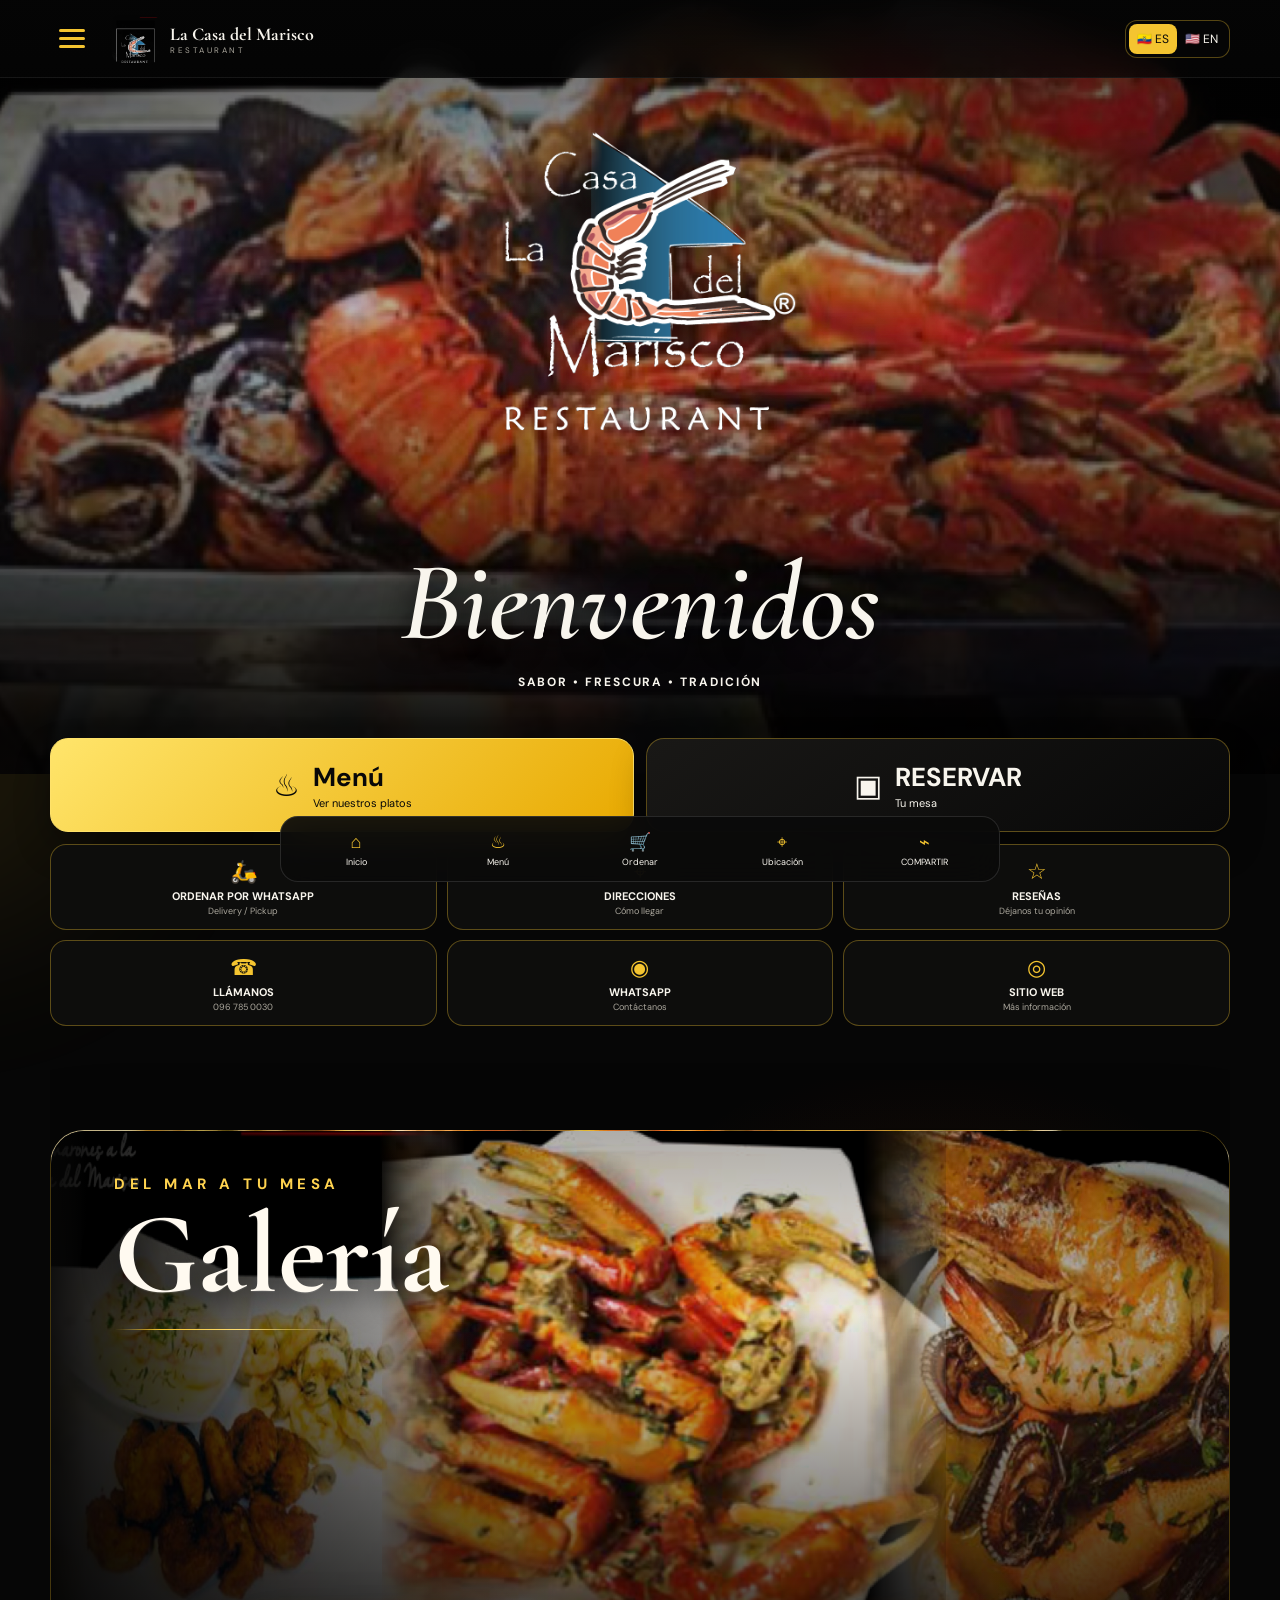
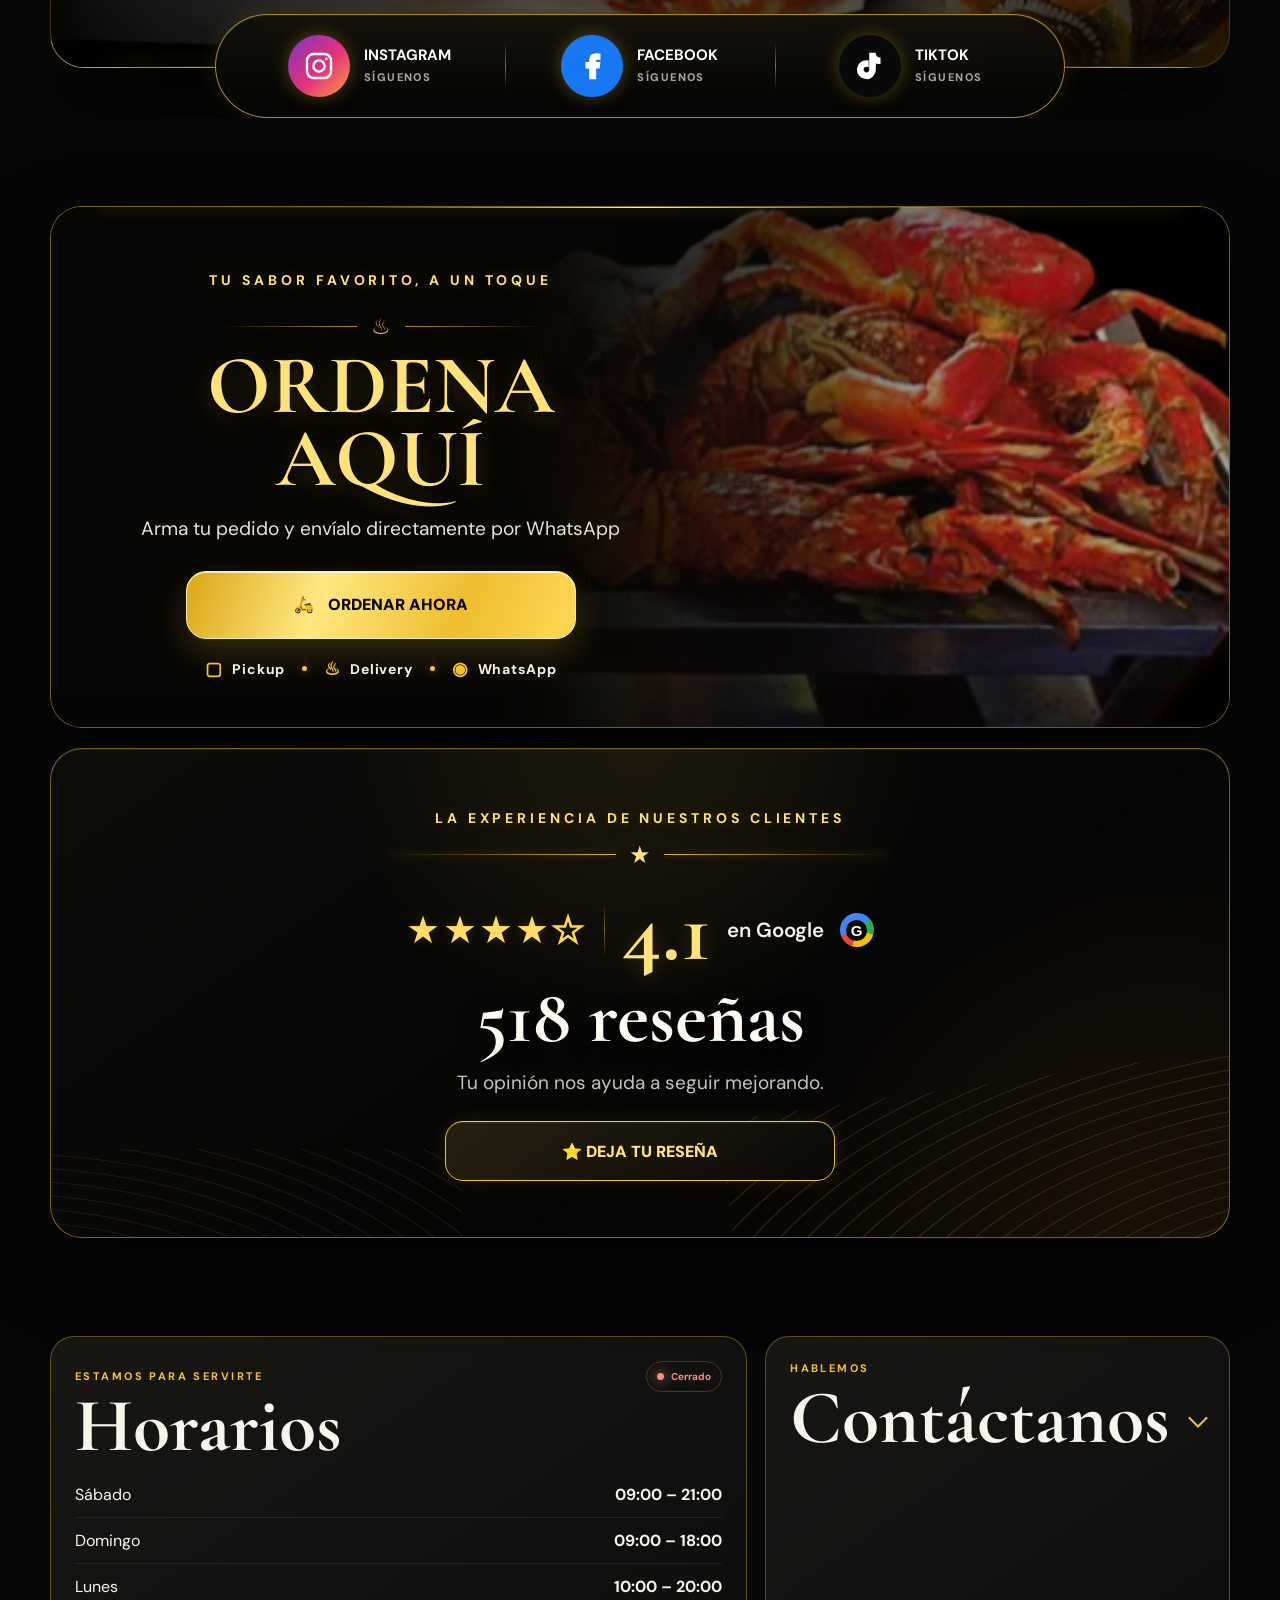
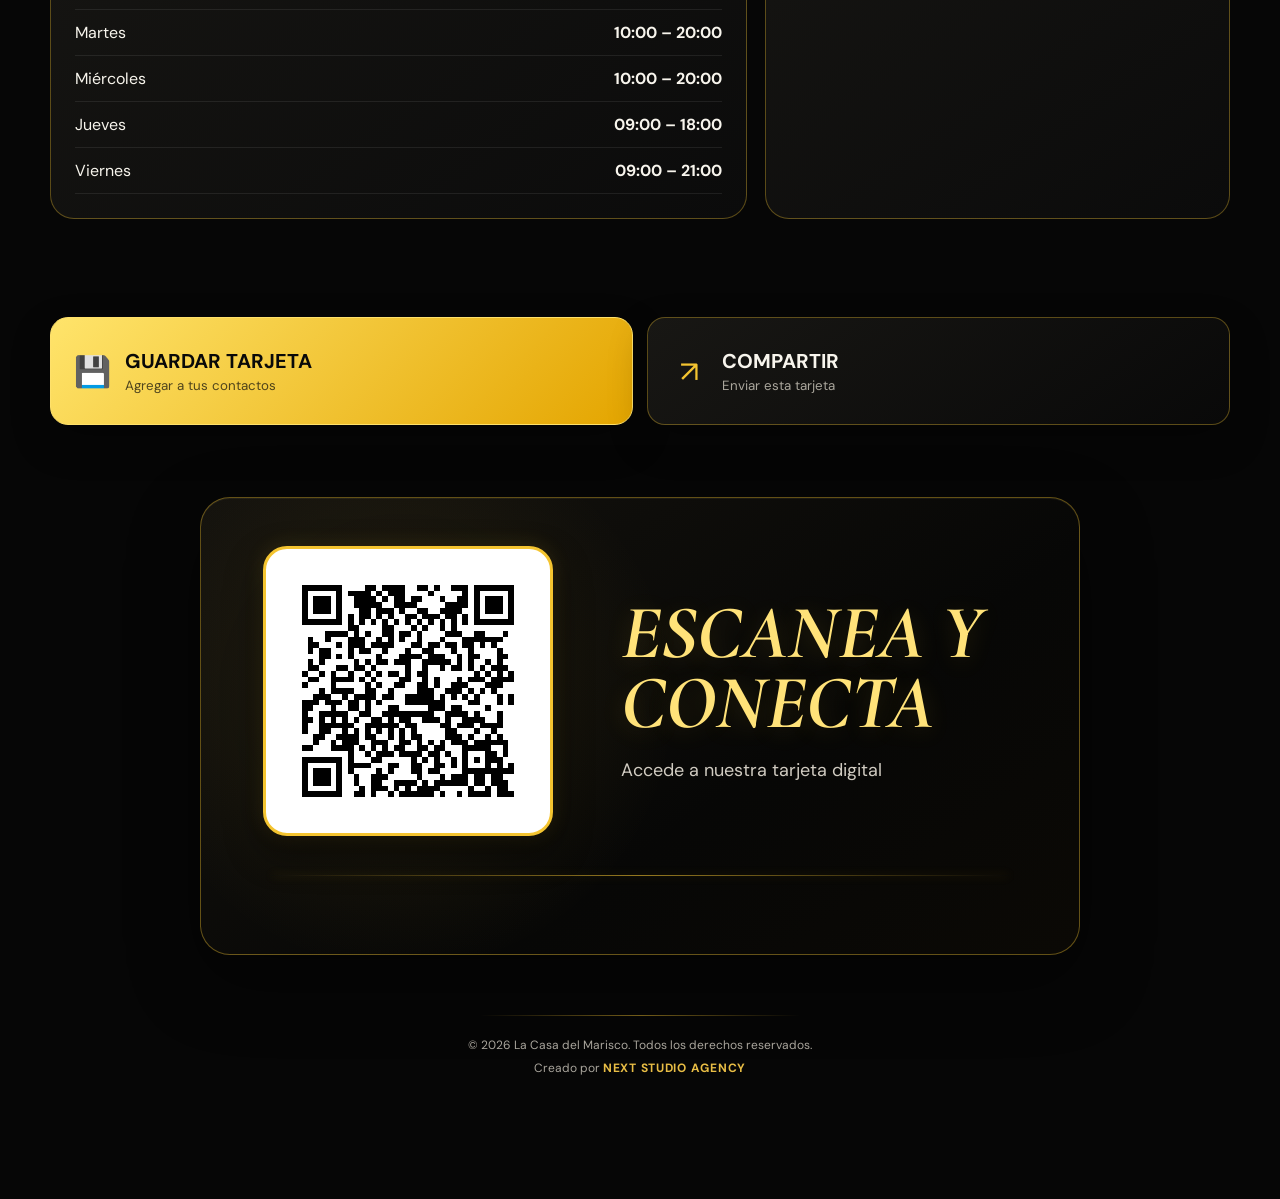
==== commit 3bfeaab7: "Add official QR code and bilingual footer" ====
--- a/index.html
+++ b/index.html
@@ -19,6 +19,8 @@
     <link rel="stylesheet" href="phase10.css" />
     <link rel="stylesheet" href="phase11.css" />
     <link rel="stylesheet" href="phase12.css" />
+    <link rel="stylesheet" href="phase13.css" />
+    <link rel="stylesheet" href="phase14.css" />
   </head>
   <body>
     <div class="ambient ambient-one"></div>
@@ -126,8 +128,13 @@
         <button class="card-action-button" id="share-card" type="button"><span aria-hidden="true">↗</span><strong data-i18n="share">COMPARTIR</strong><small data-i18n="sendCard">Enviar esta tarjeta</small></button>
       </section>
 
-      <section class="section qr-section"><div class="qr-placeholder" id="qr-placeholder" aria-label="Código QR definitivo pendiente de URL pública" data-i18n-aria="qrLabel"><div class="qr-grid"></div><p id="qr-status"></p></div><div><p class="eyebrow" data-i18n="saveUs">Guárdanos</p><h2 data-i18n="scanMe">Escanéame</h2><p data-i18n="qrPending">Disponible cuando confirmemos la URL pública de esta tarjeta.</p></div></section>
+      <section class="section qr-section"><div class="qr-placeholder" id="qr-placeholder" aria-label="Código QR hacia la tarjeta digital oficial" data-i18n-aria="qrLabel"><img src="assets/brand/qr-lacasadelmarisco.svg" alt="" width="1024" height="1024" /></div><div class="qr-copy"><h2 data-i18n="scanConnect">ESCANEA Y CONECTA</h2><p id="qr-status" data-i18n="accessDigitalCard">Accede a nuestra tarjeta digital</p></div></section>
     </main>
+
+    <footer class="site-footer">
+      <p data-i18n="footerRights">© 2026 La Casa del Marisco. Todos los derechos reservados.</p>
+      <p><span data-i18n="footerCreatedBy">Creado por</span> <a href="https://www.nextstudio.agency" target="_blank" rel="noopener noreferrer">Next Studio Agency</a></p>
+    </footer>
 
     <div class="toast" id="toast" role="status" aria-live="polite"></div>
     <nav class="bottom-nav" aria-label="Navegación inferior" data-i18n-aria="bottomNavigation">
--- a/phase13.css
+++ b/phase13.css
@@ -0,0 +1,94 @@
+.qr-section {
+  position: relative;
+  width: min(880px, calc(100% - 32px));
+  min-height: 440px;
+  margin-top: 72px;
+  padding: 48px clamp(28px, 5vw, 62px) 118px;
+  display: grid;
+  grid-template-columns: minmax(230px, 290px) minmax(0, 1fr);
+  align-items: center;
+  justify-content: center;
+  gap: clamp(34px, 6vw, 68px);
+  border: 1px solid rgba(244, 196, 48, .38);
+  border-radius: 30px;
+  background:
+    radial-gradient(circle at 23% 44%, rgba(244, 196, 48, .09), transparent 38%),
+    linear-gradient(145deg, #15130e, #070706 62%, #0b0905);
+  box-shadow: 0 26px 70px rgba(0, 0, 0, .46), inset 0 1px rgba(255, 239, 177, .06);
+  overflow: hidden;
+}
+
+.qr-section::after {
+  content: "";
+  position: absolute;
+  left: 8%;
+  right: 8%;
+  bottom: 78px;
+  height: 1px;
+  background: linear-gradient(90deg, transparent, rgba(244, 196, 48, .6), transparent);
+  box-shadow: 0 0 10px rgba(244, 196, 48, .25);
+}
+
+.qr-placeholder {
+  width: min(290px, 100%);
+  aspect-ratio: 1;
+  padding: 13px;
+  display: block;
+  border: 3px solid #f4c430;
+  border-radius: 24px;
+  background: #fff;
+  box-shadow: 0 16px 38px rgba(0, 0, 0, .46), 0 0 20px rgba(244, 196, 48, .14);
+}
+
+.qr-placeholder img {
+  display: block;
+  width: 100%;
+  height: 100%;
+  object-fit: contain;
+  border: 0;
+  border-radius: 0;
+  background: #fff;
+  image-rendering: pixelated;
+}
+
+.qr-copy { position: relative; z-index: 1; }
+.qr-copy h2 {
+  max-width: 430px;
+  margin: 0;
+  color: #ffe279;
+  font-family: "Cormorant Garamond", serif;
+  font-size: clamp(48px, 6vw, 76px);
+  font-style: italic;
+  line-height: .92;
+  text-shadow: 0 4px 24px rgba(244, 196, 48, .16);
+}
+.qr-copy p {
+  max-width: 380px;
+  margin: 18px 0 0;
+  color: #d0cbc1;
+  font-size: clamp(15px, 1.5vw, 18px);
+  line-height: 1.5;
+}
+
+@media (max-width: 760px) {
+  .qr-section {
+    width: calc(100% - 20px);
+    min-height: 0;
+    margin-top: 58px;
+    padding: 34px 20px 112px;
+    grid-template-columns: 1fr;
+    justify-items: center;
+    gap: 26px;
+    text-align: center;
+    border-radius: 26px;
+  }
+  .qr-placeholder { width: min(272px, 78vw); padding: 11px; border-radius: 21px; }
+  .qr-copy h2 { font-size: clamp(44px, 13vw, 60px); }
+  .qr-copy p { margin-top: 11px; font-size: 14px; }
+  .qr-section::after { bottom: 78px; }
+}
+
+@media (max-width: 390px) {
+  .qr-placeholder { width: min(252px, 76vw); }
+  .qr-section { padding-inline: 16px; }
+}
--- a/phase14.css
+++ b/phase14.css
@@ -0,0 +1,50 @@
+.site-footer {
+  position: relative;
+  width: min(720px, calc(100% - 32px));
+  margin: 34px auto 0;
+  padding: 26px 20px 118px;
+  color: #a9a59c;
+  text-align: center;
+  font-size: 12px;
+  line-height: 1.55;
+}
+
+.site-footer::before {
+  content: "";
+  display: block;
+  width: min(320px, 76%);
+  height: 1px;
+  margin: 0 auto 20px;
+  background: linear-gradient(90deg, transparent, rgba(244, 196, 48, .46), transparent);
+}
+
+.site-footer p { margin: 4px 0; }
+.site-footer a {
+  color: #e8bd45;
+  font-weight: 700;
+  letter-spacing: .06em;
+  text-decoration: none;
+  text-transform: uppercase;
+  transition: color .2s ease, text-shadow .2s ease;
+}
+.site-footer a:visited { color: #e8bd45; }
+.site-footer a:hover,
+.site-footer a:focus-visible {
+  color: #ffe279;
+  text-shadow: 0 0 12px rgba(244, 196, 48, .28);
+  outline: none;
+}
+.site-footer a:focus-visible { text-decoration: underline; text-underline-offset: 4px; }
+
+@media (max-width: 760px) {
+  .site-footer {
+    width: calc(100% - 24px);
+    margin-top: 22px;
+    padding: 22px 14px 172px;
+    font-size: 11px;
+  }
+}
+
+@media (prefers-reduced-motion: reduce) {
+  .site-footer a { transition: none; }
+}
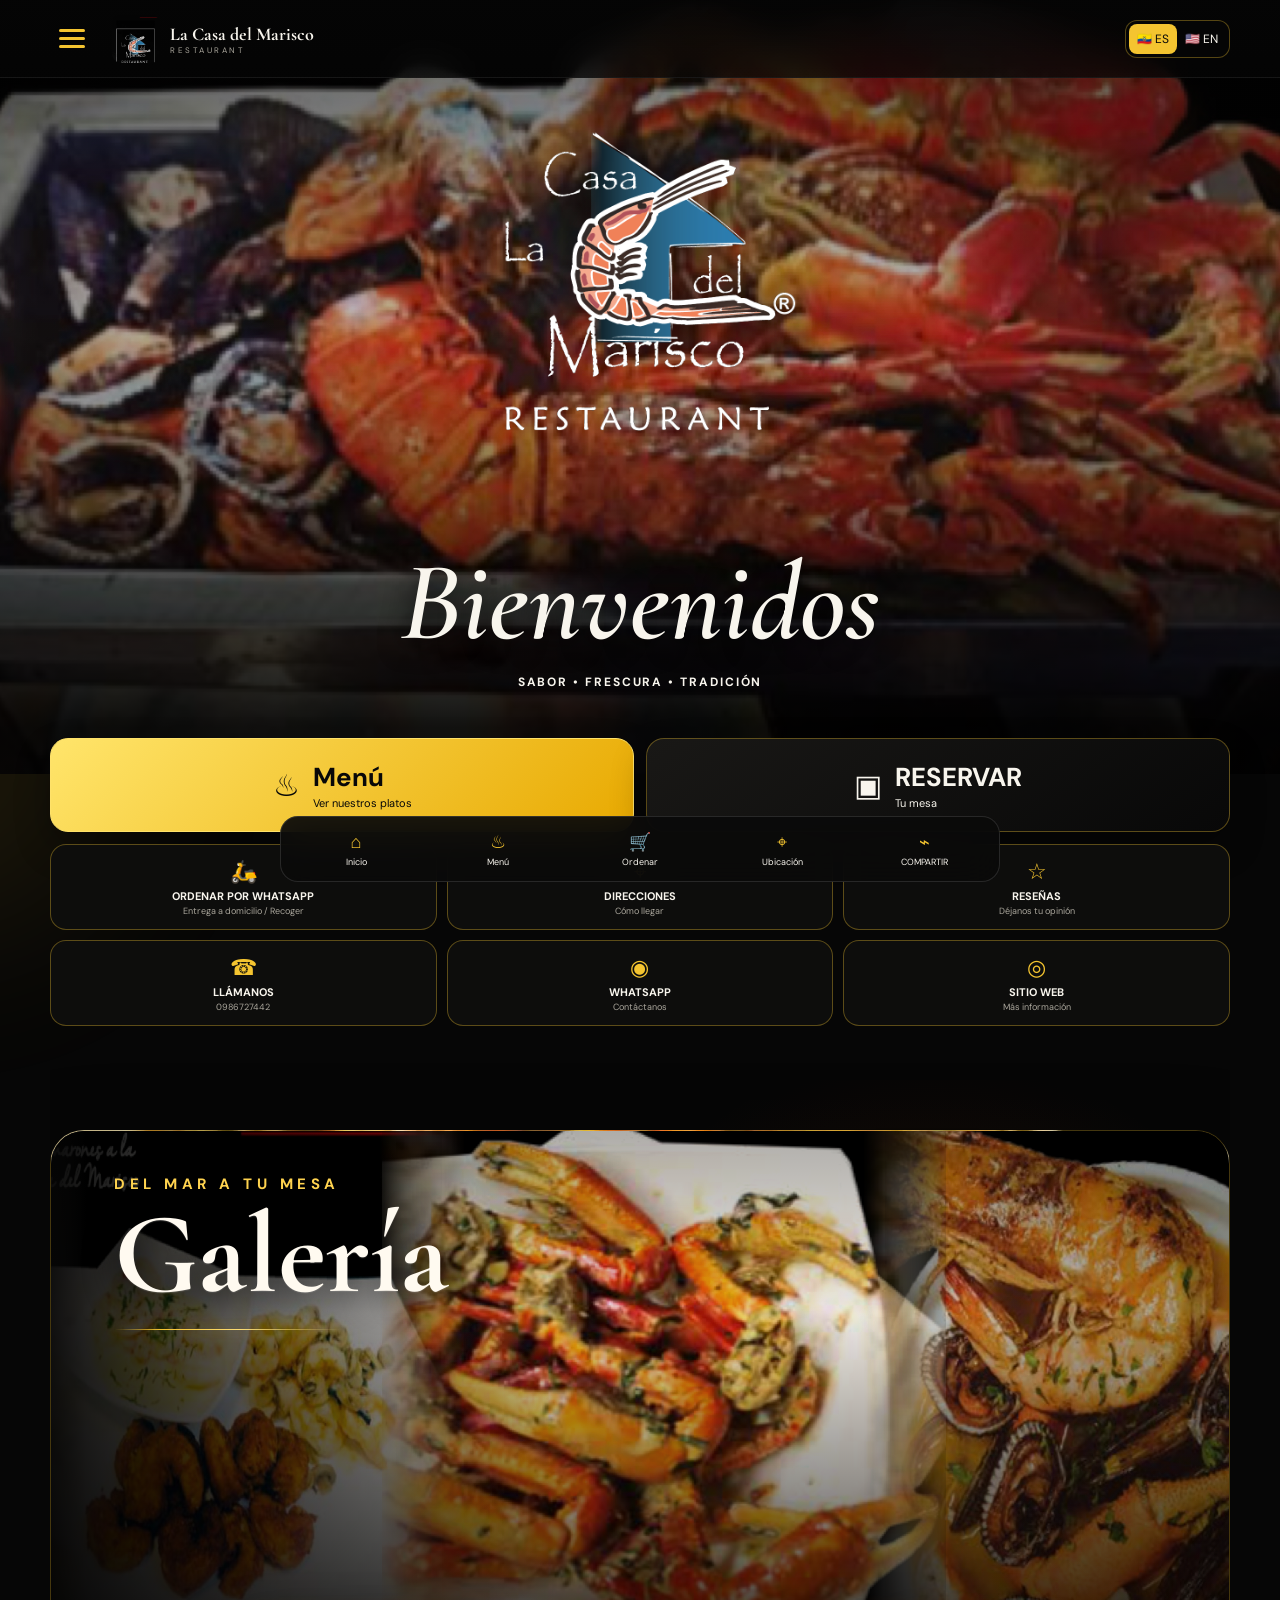
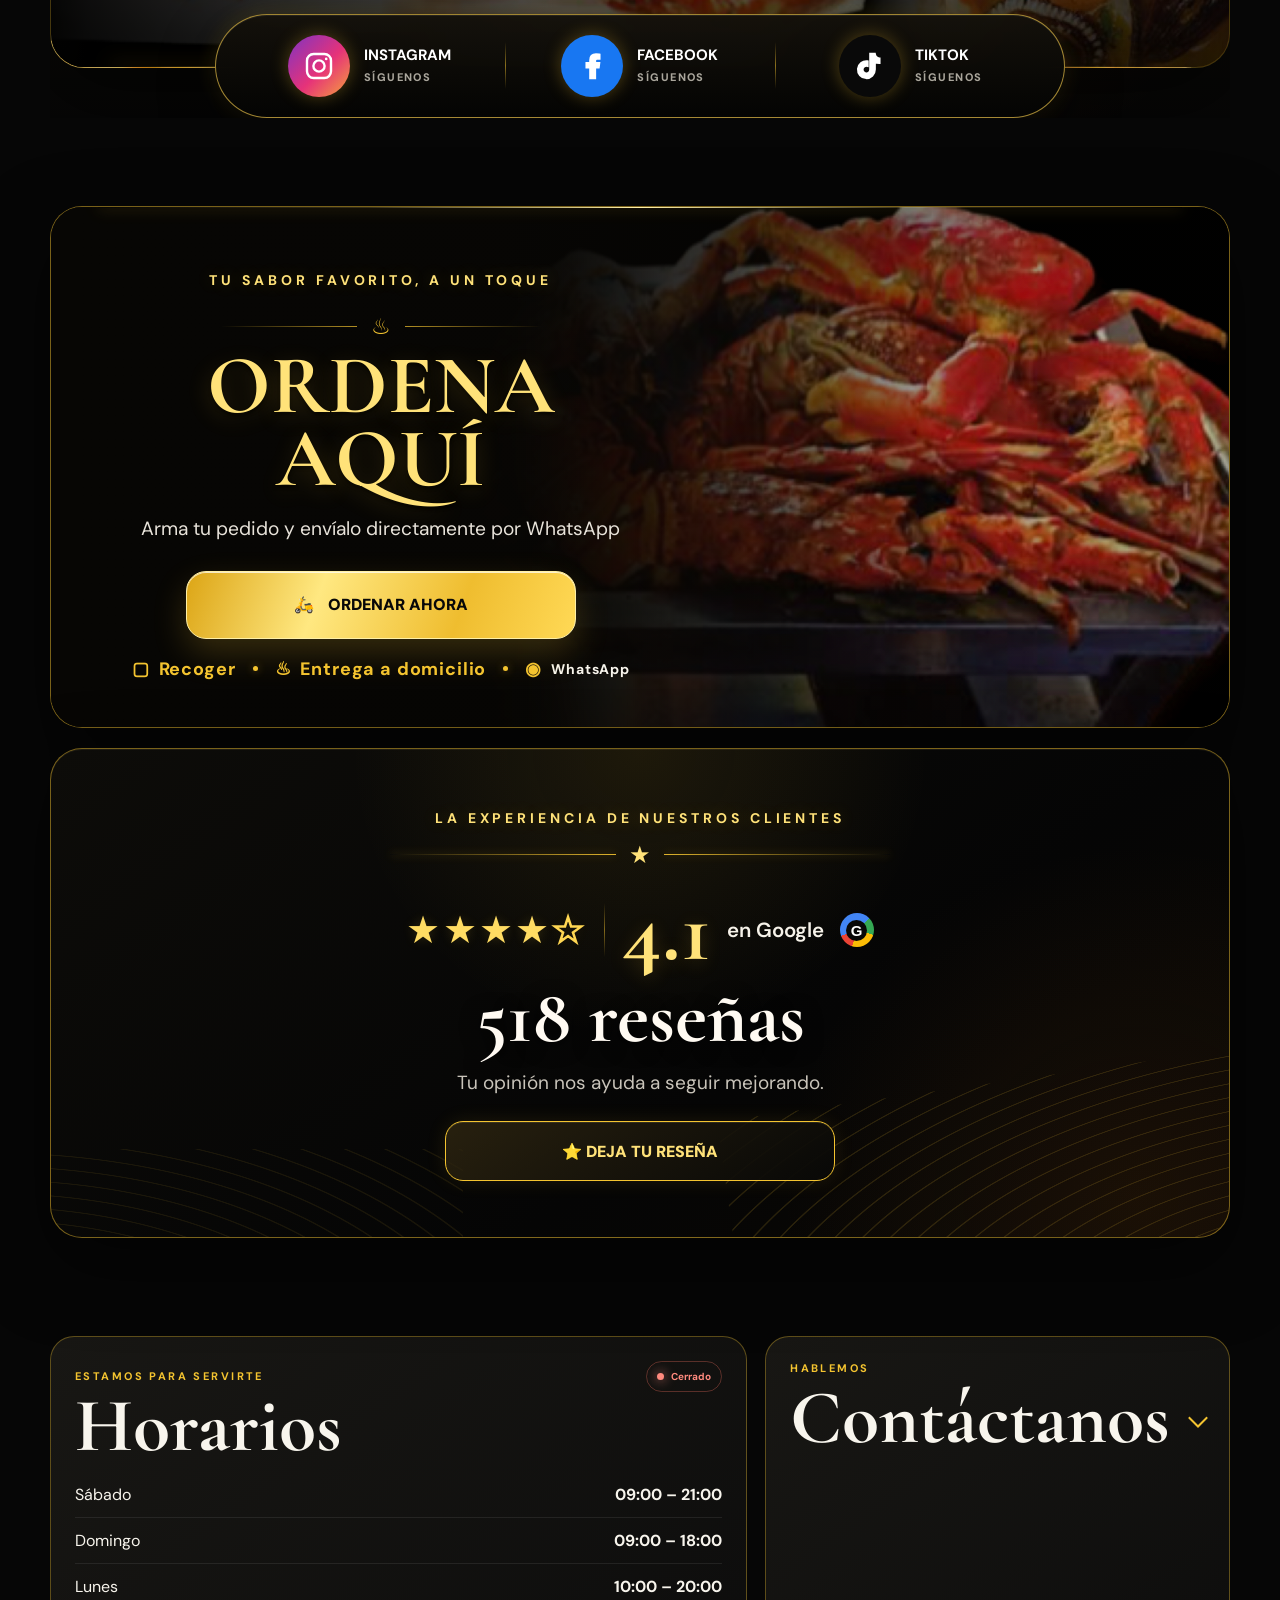
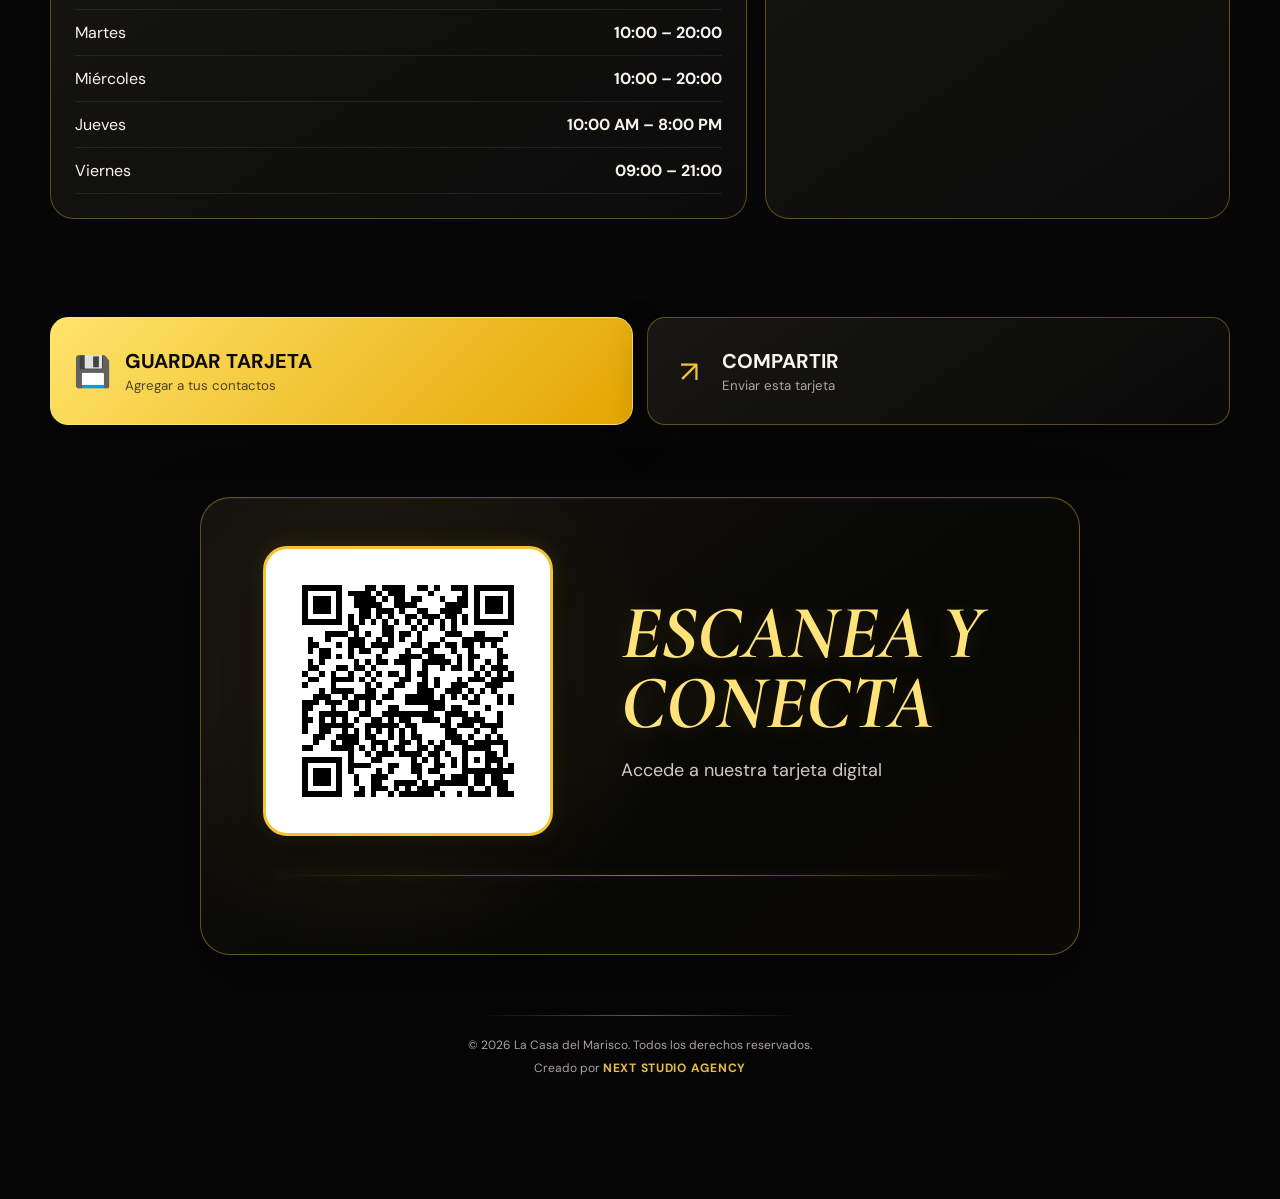
==== commit d3746991: "Fix bilingual ordering and contact details" ====
--- a/index.html
+++ b/index.html
@@ -3,9 +3,16 @@
   <head>
     <meta charset="UTF-8" />
     <meta name="viewport" content="width=device-width, initial-scale=1, viewport-fit=cover" />
-    <meta name="theme-color" content="#080808" />
+    <meta name="theme-color" content="#000000" />
+    <meta name="apple-mobile-web-app-capable" content="yes" />
+    <meta name="apple-mobile-web-app-status-bar-style" content="black-translucent" />
+    <meta name="apple-mobile-web-app-title" content="La Casa del Marisco" />
     <meta name="description" content="Tarjeta digital de La Casa del Marisco Restaurant." />
     <title>La Casa del Marisco</title>
+    <link rel="manifest" href="/manifest.webmanifest" />
+    <link rel="apple-touch-icon" href="/assets/icons/apple-touch-icon.png" />
+    <link rel="icon" type="image/png" sizes="32x32" href="/assets/icons/favicon-32.png" />
+    <link rel="icon" type="image/png" sizes="16x16" href="/assets/icons/favicon-16.png" />
     <link rel="preconnect" href="https://fonts.googleapis.com" />
     <link rel="preconnect" href="https://fonts.gstatic.com" crossorigin />
     <link href="https://fonts.googleapis.com/css2?family=Cormorant+Garamond:ital,wght@1,600&family=DM+Sans:wght@400;500;600;700&display=swap" rel="stylesheet" />
@@ -68,10 +75,10 @@
           <a class="action-card" id="reservation-link" target="_blank" rel="noopener noreferrer"><span class="action-icon">▣</span><span><strong data-i18n="reserve">RESERVAR</strong><small data-i18n="yourTable">Tu mesa</small></span></a>
         </div>
         <div class="secondary-actions">
-          <a class="mini-action" href="ordenar/"><span>🛵</span><strong data-i18n="orderWhatsapp">ORDENAR POR WHATSAPP</strong><small>Delivery / Pickup</small></a>
+          <a class="mini-action" href="ordenar/"><span>🛵</span><strong data-i18n="orderWhatsapp">ORDENAR POR WHATSAPP</strong><small><span data-i18n="delivery">Entrega a domicilio</span> / <span data-i18n="pickup">Recoger</span></small></a>
           <a class="mini-action" id="directions-link" target="_blank" rel="noopener noreferrer"><span>⌖</span><strong data-i18n="directions">DIRECCIONES</strong><small data-i18n="getDirections">Cómo llegar</small></a>
           <button class="mini-action" id="reviews-link"><span>☆</span><strong data-i18n="reviews">RESEÑAS</strong><small data-i18n="leaveOpinion">Déjanos tu opinión</small></button>
-          <a class="mini-action" href="tel:+593967850030"><span>☎</span><strong data-i18n="callUs">LLÁMANOS</strong><small>096 785 0030</small></a>
+          <a class="mini-action" id="information-call" href="tel:+593986727442"><span>☎</span><strong data-i18n="callUs">LLÁMANOS</strong><small>0986727442</small></a>
           <a class="mini-action" id="general-whatsapp" target="_blank" rel="noopener noreferrer"><span>◉</span><strong>WHATSAPP</strong><small data-i18n="contactUs">Contáctanos</small></a>
           <button class="mini-action" data-placeholder="website"><span>◎</span><strong data-i18n="website">SITIO WEB</strong><small data-i18n="moreInfo">Más información</small></button>
         </div>
@@ -99,7 +106,7 @@
           <h2 id="order-title" data-i18n="orderHere">ORDENA AQUÍ</h2>
           <p data-i18n="orderCtaText">Arma tu pedido y envíalo directamente por WhatsApp</p>
           <a class="order-cta-button" href="/ordenar/"><span aria-hidden="true">🛵</span><span data-i18n="orderNow">ORDENAR AHORA</span></a>
-          <small class="order-services"><span aria-hidden="true">▢</span> Pickup <i></i><span aria-hidden="true">♨</span> Delivery <i></i><span aria-hidden="true">◉</span> WhatsApp</small>
+          <small class="order-services"><span aria-hidden="true">▢</span> <span data-i18n="pickup">Recoger</span> <i></i><span aria-hidden="true">♨</span> <span data-i18n="delivery">Entrega a domicilio</span> <i></i><span aria-hidden="true">◉</span> WhatsApp</small>
         </div>
       </section>
 
@@ -120,7 +127,7 @@
 
       <section class="section info-grid" id="horarios">
         <article class="info-card"><div class="status-row"><p class="eyebrow" data-i18n="hereForYou">Estamos para servirte</p><span class="open-status" id="open-status"></span></div><h2 data-i18n="hours">Horarios</h2><div id="hours-list" class="hours-list"></div></article>
-        <article class="info-card" id="contacto"><p class="eyebrow" data-i18n="talk">Hablemos</p><h2><button class="contact-toggle" id="contact-toggle" type="button" aria-expanded="false" aria-controls="contact-list"><span data-i18n="contactTitle">Contáctanos</span><i aria-hidden="true"></i></button></h2><div class="contact-list" id="contact-list" hidden><a id="contact-whatsapp" target="_blank" rel="noopener noreferrer"><span>WhatsApp</span><strong>096 785 0030</strong></a><a href="tel:072883677"><span data-i18n="phone">Teléfono</span><strong>072 883 677</strong></a><a href="mailto:lacasadelmariscocuenca@gmail.com"><span>Email</span><strong>lacasadelmariscocuenca@gmail.com</strong></a><a id="contact-address" target="_blank" rel="noopener noreferrer"><span data-i18n="addressLabel">Dirección</span><strong>Paucarbamba 5-09 y Luis Moreno Mora (Esq.)</strong></a></div></article>
+        <article class="info-card" id="contacto"><p class="eyebrow" data-i18n="talk">Hablemos</p><h2><button class="contact-toggle" id="contact-toggle" type="button" aria-expanded="false" aria-controls="contact-list"><span data-i18n="contactTitle">Contáctanos</span><i aria-hidden="true"></i></button></h2><div class="contact-list" id="contact-list" hidden><a id="contact-whatsapp" target="_blank" rel="noopener noreferrer"><span>WhatsApp</span><strong>0986727442</strong></a><a href="mailto:lacasadelmariscocuenca@gmail.com"><span>Email</span><strong>lacasadelmariscocuenca@gmail.com</strong></a><a id="contact-address" target="_blank" rel="noopener noreferrer"><span data-i18n="addressLabel">Dirección</span><strong data-i18n="locationMapPrompt">Ver ubicación en Google Maps</strong></a></div></article>
       </section>
 
       <section class="section card-actions" aria-label="Guardar y compartir tarjeta" data-i18n-aria="saveShareLabel">
